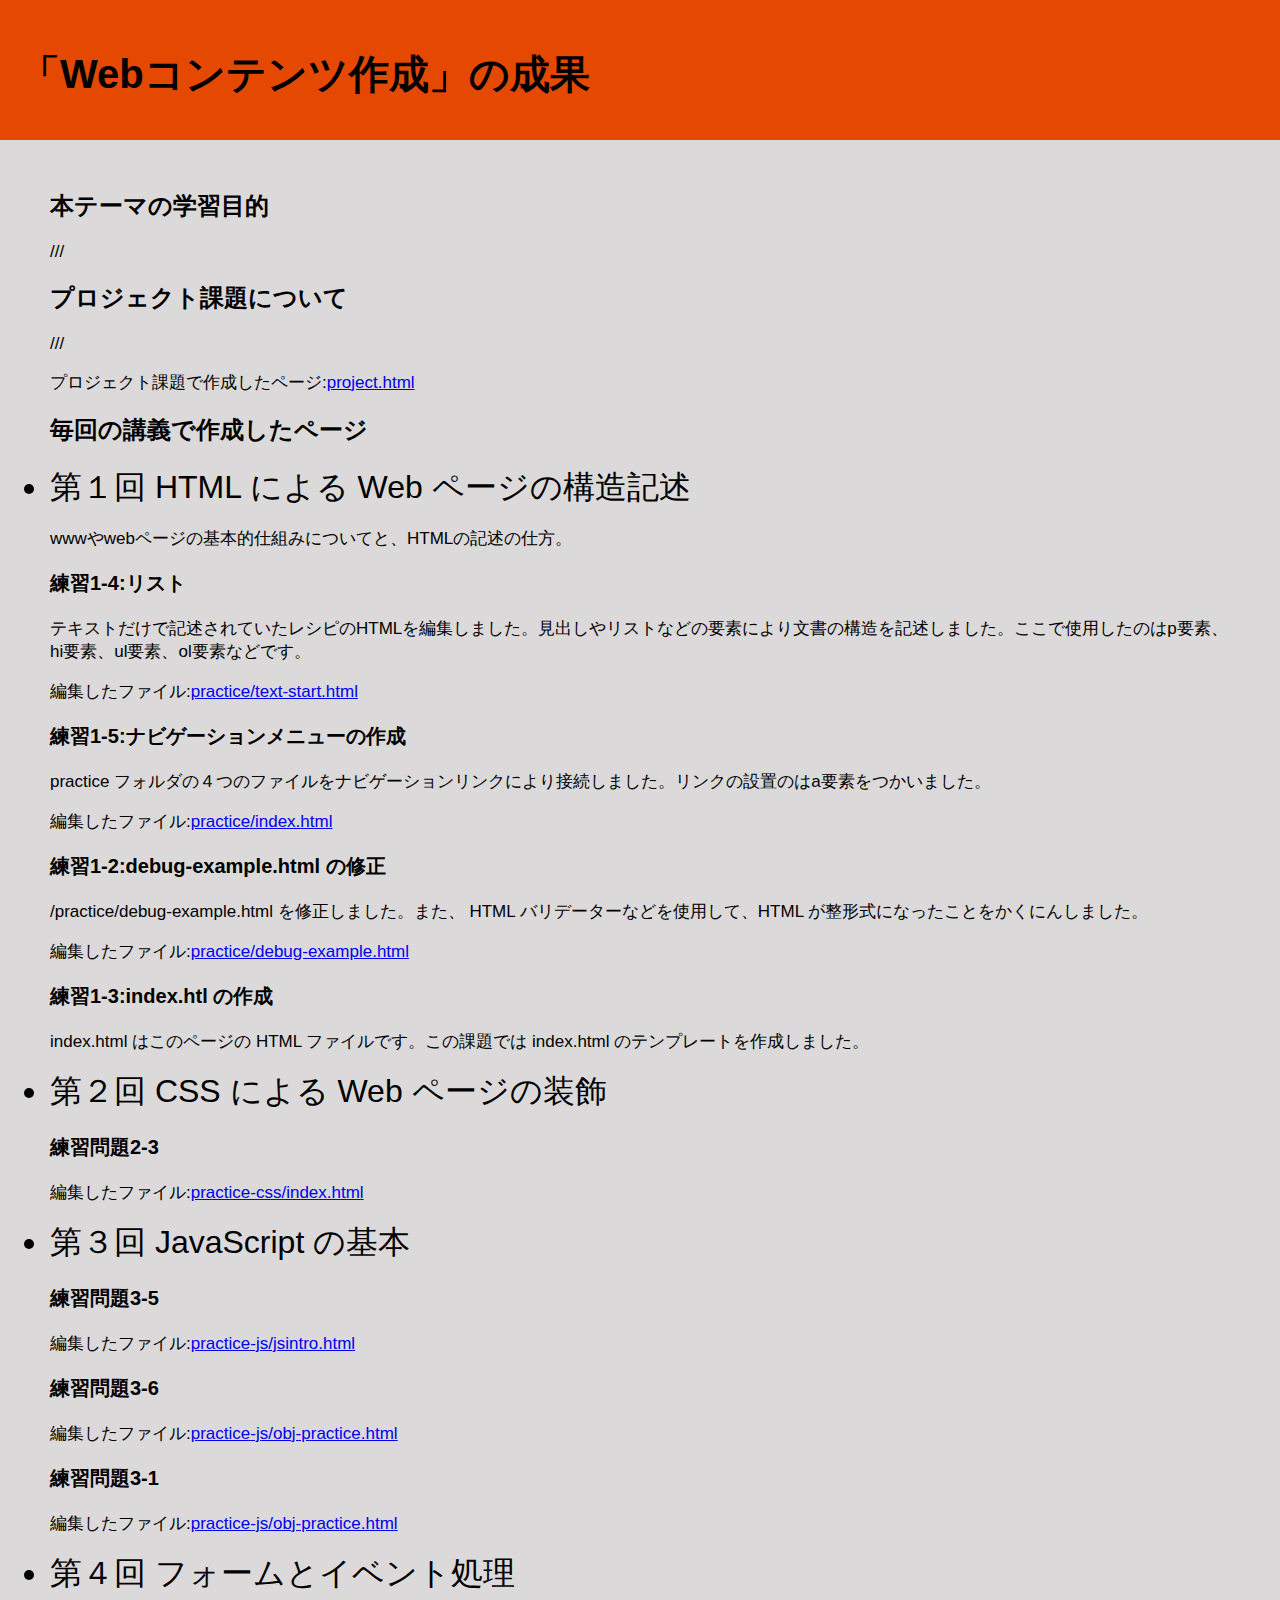
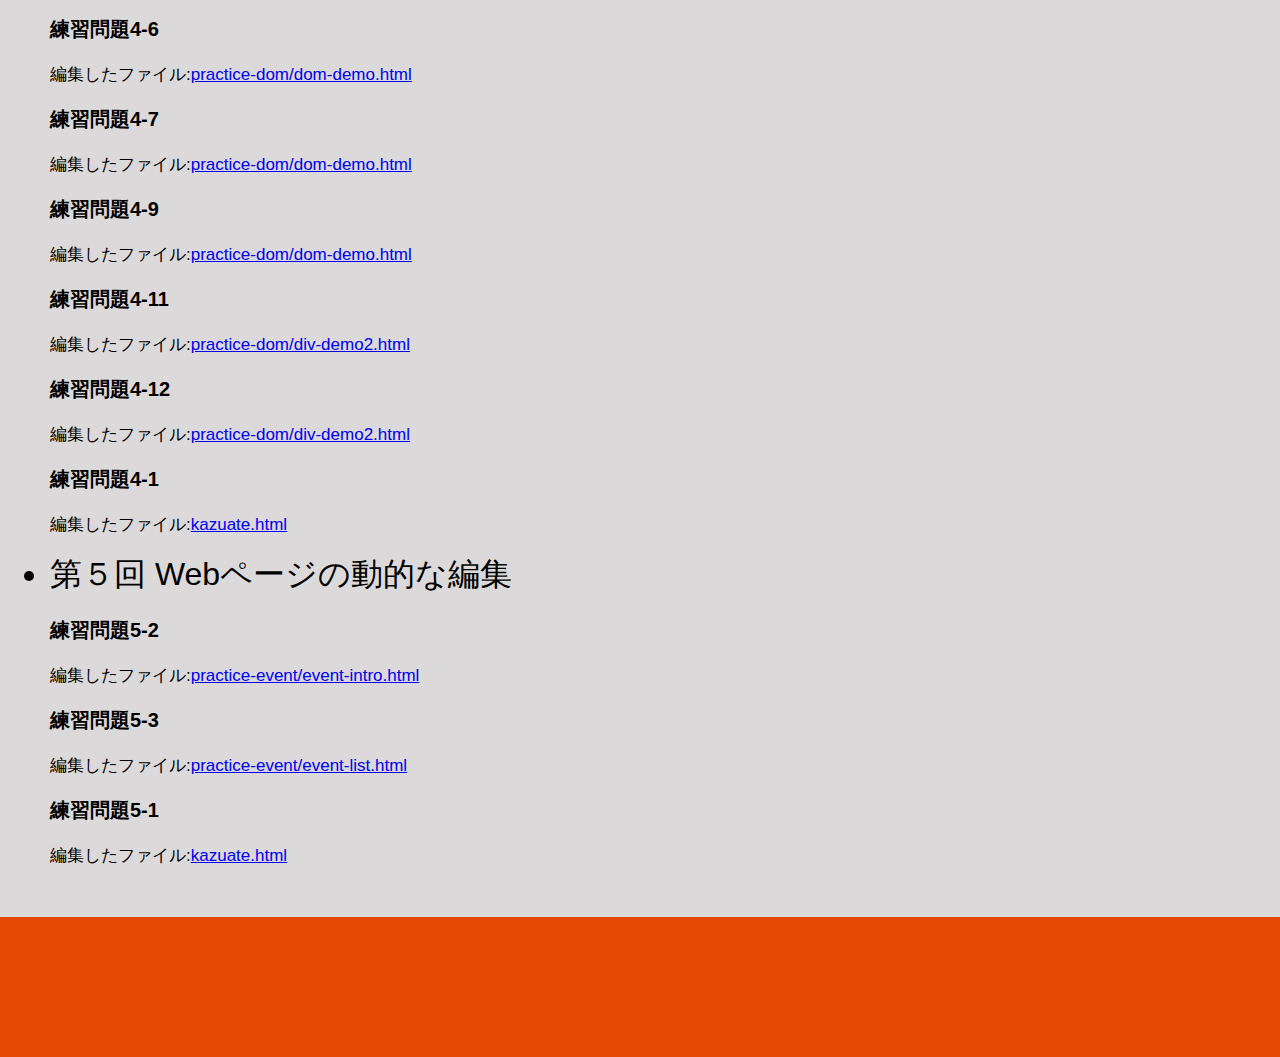
==== index.html @ 2fa4052d "１" ====
<!DOCTYPE html>
<html lang="ja">
  <head>
    <meta charset="utf-8">
    <title>My test page</title>
    <link rel="stylesheet" href="style.css">
  </head>

  <body>

    
    <header>
      <h1>「Webコンテンツ作成」の成果</h1>
    </header>

      
    <main>
      <h2>本テーマの学習目的    </h2>
        <p>///</p>
      
      <h2>プロジェクト課題について</h2>
        <p>///</p>
        <p>プロジェクト課題で作成したページ:<a href="project.html" target="_blank">project.html</a></p>
      
      <h2>毎回の講義で作成したページ</h2>
        
        
          
      <lu>
        <li>第１回 HTML による Web ページの構造記述</li>
        <p>wwwやwebページの基本的仕組みについてと、HTMLの記述の仕方。</p>

          <h3>練習1-4:リスト</h3>
          <p>テキストだけで記述されていたレシピのHTMLを編集しました。見出しやリストなどの要素により文書の構造を記述しました。ここで使用したのはp要素、hi要素、ul要素、ol要素などです。</p>
          <p>編集したファイル:<a href="../medialabo/practice/text-start.html" target="_blank">practice/text-start.html</a></p>
          
          <h3>練習1-5:ナビゲーションメニューの作成</h3>
          <p>practice フォルダの４つのファイルをナビゲーションリンクにより接続しました。リンクの設置のはa要素をつかいました。</p>
          <p>編集したファイル:<a href="../medialabo/practice/index.html" target="_blank">practice/index.html</a></p>
          
          <h3>練習1-2:debug-example.html の修正</h3>
          <p>/practice/debug-example.html を修正しました。また、 HTML バリデーターなどを使用して、HTML が整形式になったことをかくにんしました。</p>
          <p>編集したファイル:<a href="../medialabo/practice/debug-example.html" target="_blank">practice/debug-example.html</a></p>
          
          <h3>練習1-3:index.htl の作成</h3>
          <p>index.html はこのページの HTML ファイルです。この課題では index.html のテンプレートを作成しました。</p>
              

                    
        <li>第２回 CSS による Web ページの装飾</li>  
        
          <h3>練習問題2-3</h3>
          <p></p>
          <p>編集したファイル:<a href="../medialabo/practice-css/index.html" target="_blank">practice-css/index.html</a></p>
    
           
          
        <li>第３回 JavaScript の基本</li>
              
          <h3>練習問題3-5</h3>
          <p>編集したファイル:<a href="../medialabo/practice-js/jsintro.html" target="_blank">practice-js/jsintro.html</a></p>
            
          <h3>練習問題3-6</h3>
          <p>編集したファイル:<a href="../medialabo/practice-js/obj-practice.html" target="_blank">practice-js/obj-practice.html</a></p>
      
          <h3>練習問題3-1</h3>
          <p>編集したファイル:<a href="../medialabo/kazuate.html" target="_blank">practice-js/obj-practice.html</a></p>
      
      
        <li>第４回 フォームとイベント処理</li>
          <h3>練習問題4-6</h3>  
          <p>編集したファイル:<a href="../medialabo/practice-dom/dom-demo.html" target="_blank">practice-dom/dom-demo.html</a></p>
          
          <h3>練習問題4-7</h3>
          <p>編集したファイル:<a href="../medialabo/practice-dom/dom-demo.html" target="_blank">practice-dom/dom-demo.html</a></p>

          <h3>練習問題4-9</h3>
          <p>編集したファイル:<a href="../medialabo/practice-dom/dom-demo.html" target="_blank">practice-dom/dom-demo.html</a></p>


          <h3>練習問題4-11</h3>
          <p>編集したファイル:<a href="../medialabo/practice-dom/div-demo2.html" target="_blank">practice-dom/div-demo2.html</a></p>


          <h3>練習問題4-12</h3>
          <p>編集したファイル:<a href="../medialabo/practice-dom/div-demo2.html" target="_blank">practice-dom/div-demo2.html</a></p>


          <h3>練習問題4-1</h3>
          <p>編集したファイル:<a href="../medialabo/kazuate.html" target="_blank">kazuate.html</a></p>

    

            
        <li>第５回 Webページの動的な編集</li>
          <h3>練習問題5-2</h3>
          <p>編集したファイル:<a href="../medialabo/practice-event/event-intro.html" target="_blank">practice-event/event-intro.html</a></p>

          <h3>練習問題5-3</h3>
          <p>編集したファイル:<a href="../medialabo/practice-event/event-list.html" target="_blank">practice-event/event-list.html</a></p>

          <h3>練習問題5-1</h3>
          <p>編集したファイル:<a href="../medialabo/kazuate.html" target="_blank">kazuate.html</a></p>



      </lu>

    </main>


    <footer>

    </footer>


  </body>
</html>
---- style.css ----
html {
    font-family: 'Helvetica neue', Arial, 'sans serif';
    font-size: 10px;
  }
  
  body {
    
    margin: 0 auto;
    background-color: rgb(219, 217, 217);  
  }
  
  main{
      margin: 5em;
  }
  h1 {
    font-size: 4em;
  }
  
  li {
    font-size: 3.2em;
  }

  h2{
      font-size:2.4em;
  }
  
  h3{
      font-size:2.0em;
  }

  p {
    font-size: 1.7em;
  }

  header,footer{
      background-color:#e54800;
      height: 10em;
      padding:2em
  }
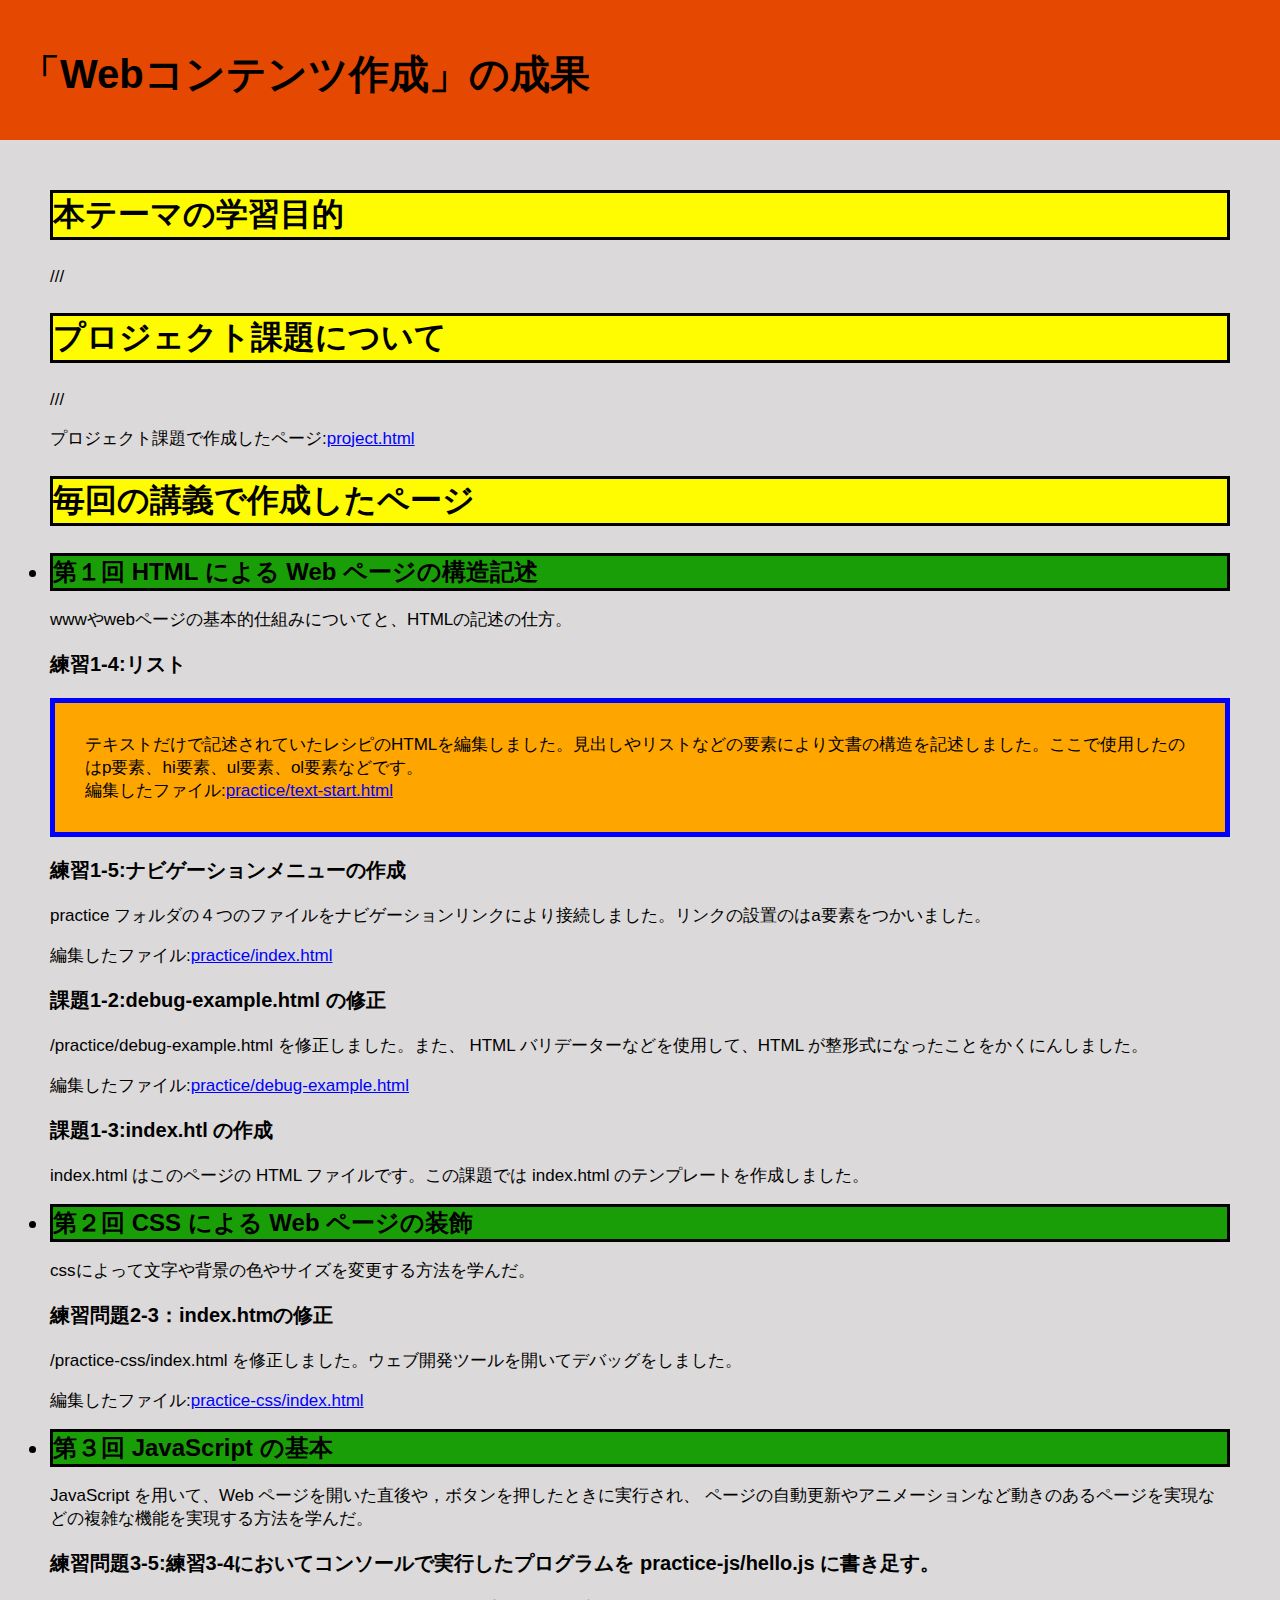
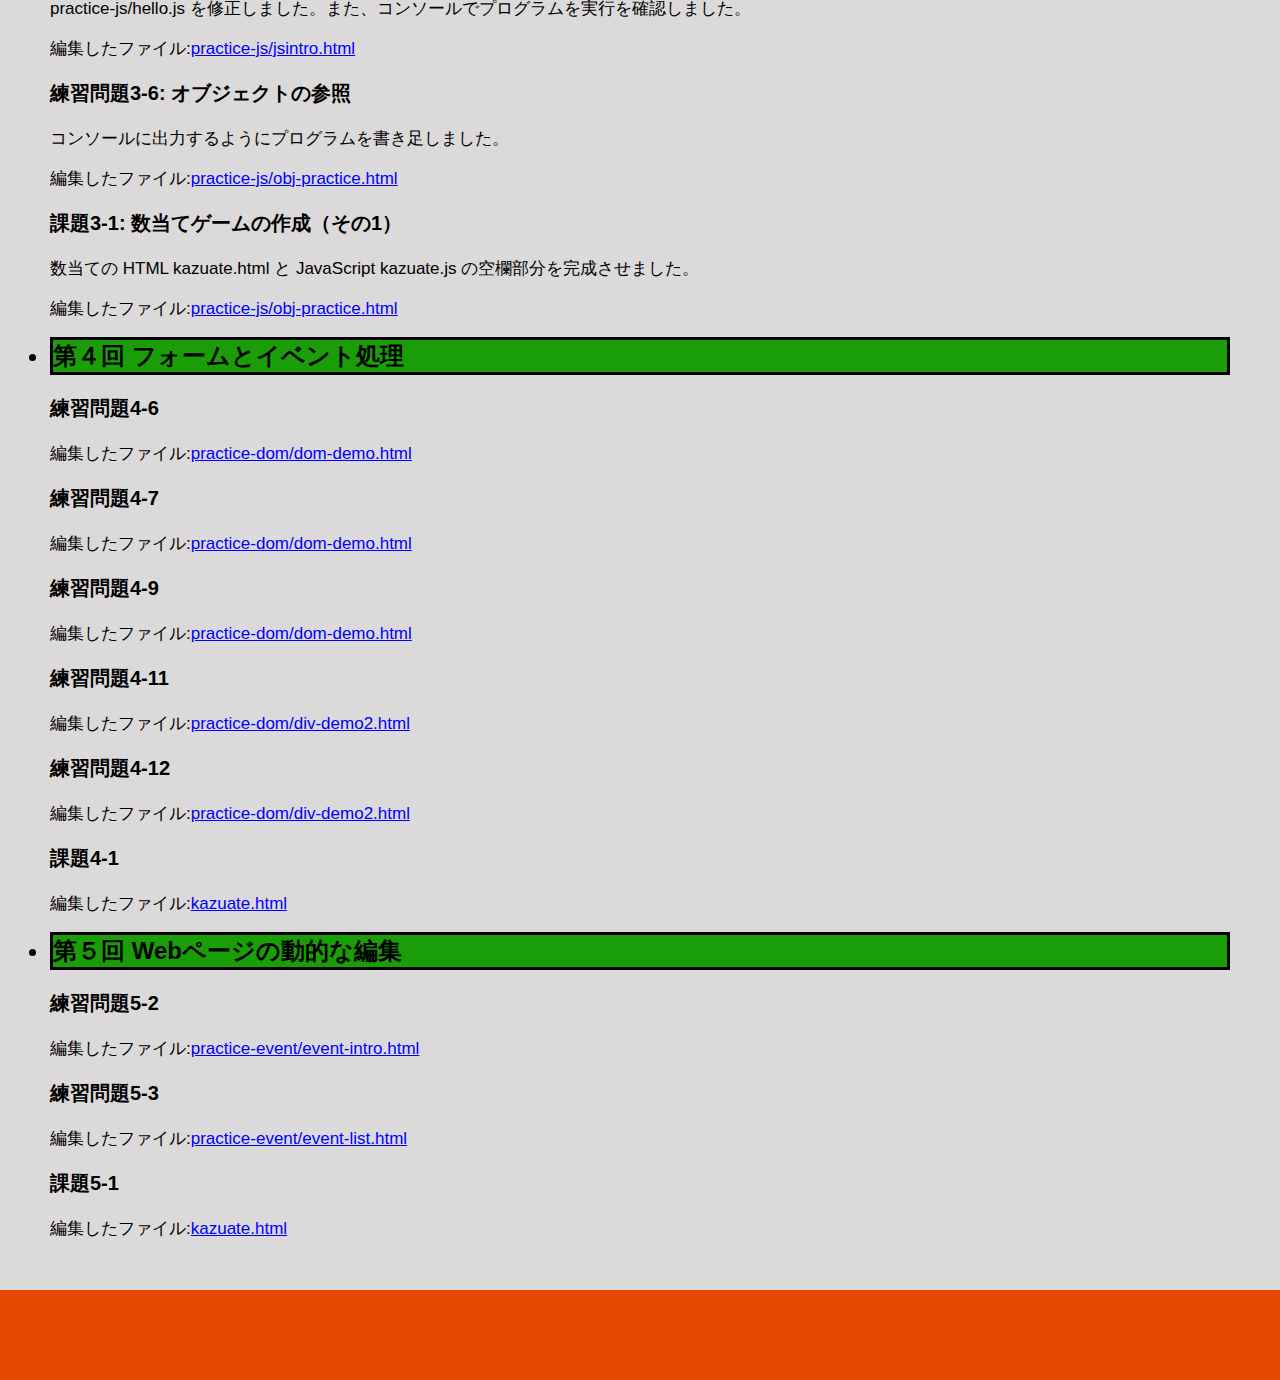
==== commit bb928f72: "a" ====
--- a/index.html
+++ b/index.html
@@ -31,39 +31,45 @@
         <p>wwwやwebページの基本的仕組みについてと、HTMLの記述の仕方。</p>
 
           <h3>練習1-4:リスト</h3>
-          <p>テキストだけで記述されていたレシピのHTMLを編集しました。見出しやリストなどの要素により文書の構造を記述しました。ここで使用したのはp要素、hi要素、ul要素、ol要素などです。</p>
-          <p>編集したファイル:<a href="../medialabo/practice/text-start.html" target="_blank">practice/text-start.html</a></p>
+          <p class = "setumei">テキストだけで記述されていたレシピのHTMLを編集しました。見出しやリストなどの要素により文書の構造を記述しました。ここで使用したのはp要素、hi要素、ul要素、ol要素などです。
+          <br>編集したファイル:<a href="../medialabo/practice/text-start.html" target="_blank">practice/text-start.html</a>
           
           <h3>練習1-5:ナビゲーションメニューの作成</h3>
           <p>practice フォルダの４つのファイルをナビゲーションリンクにより接続しました。リンクの設置のはa要素をつかいました。</p>
           <p>編集したファイル:<a href="../medialabo/practice/index.html" target="_blank">practice/index.html</a></p>
           
-          <h3>練習1-2:debug-example.html の修正</h3>
+          <h3>課題1-2:debug-example.html の修正</h3>
           <p>/practice/debug-example.html を修正しました。また、 HTML バリデーターなどを使用して、HTML が整形式になったことをかくにんしました。</p>
           <p>編集したファイル:<a href="../medialabo/practice/debug-example.html" target="_blank">practice/debug-example.html</a></p>
           
-          <h3>練習1-3:index.htl の作成</h3>
+          <h3>課題1-3:index.htl の作成</h3>
           <p>index.html はこのページの HTML ファイルです。この課題では index.html のテンプレートを作成しました。</p>
               
 
                     
-        <li>第２回 CSS による Web ページの装飾</li>  
+        <li>第２回 CSS による Web ページの装飾</li>
+        <p>cssによって文字や背景の色やサイズを変更する方法を学んだ。</p>
         
-          <h3>練習問題2-3</h3>
-          <p></p>
+          <h3>練習問題2-3：index.htmの修正</h3>
+          <p>/practice-css/index.html を修正しました。ウェブ開発ツールを開いてデバッグをしました。</p>
           <p>編集したファイル:<a href="../medialabo/practice-css/index.html" target="_blank">practice-css/index.html</a></p>
     
            
           
         <li>第３回 JavaScript の基本</li>
+        <p>JavaScript を用いて、Web ページを開いた直後や，ボタンを押したときに実行され、
+          ページの自動更新やアニメーションなど動きのあるページを実現などの複雑な機能を実現する方法を学んだ。</p>
               
-          <h3>練習問題3-5</h3>
+          <h3>練習問題3-5:練習3-4においてコンソールで実行したプログラムを practice-js/hello.js に書き足す。</h3>
+          <p>practice-js/hello.js を修正しました。また、コンソールでプログラムを実行を確認しました。</p>
           <p>編集したファイル:<a href="../medialabo/practice-js/jsintro.html" target="_blank">practice-js/jsintro.html</a></p>
             
-          <h3>練習問題3-6</h3>
+          <h3>練習問題3-6: オブジェクトの参照</h3>
+          <p>コンソールに出力するようにプログラムを書き足しました。</p>
           <p>編集したファイル:<a href="../medialabo/practice-js/obj-practice.html" target="_blank">practice-js/obj-practice.html</a></p>
       
-          <h3>練習問題3-1</h3>
+          <h3>課題3-1: 数当てゲームの作成（その1）</h3>
+          <p>数当ての HTML kazuate.html と JavaScript kazuate.js の空欄部分を完成させました。</p>
           <p>編集したファイル:<a href="../medialabo/kazuate.html" target="_blank">practice-js/obj-practice.html</a></p>
       
       
@@ -86,7 +92,7 @@
           <p>編集したファイル:<a href="../medialabo/practice-dom/div-demo2.html" target="_blank">practice-dom/div-demo2.html</a></p>
 
 
-          <h3>練習問題4-1</h3>
+          <h3>課題4-1</h3>
           <p>編集したファイル:<a href="../medialabo/kazuate.html" target="_blank">kazuate.html</a></p>
 
     
@@ -99,7 +105,7 @@
           <h3>練習問題5-3</h3>
           <p>編集したファイル:<a href="../medialabo/practice-event/event-list.html" target="_blank">practice-event/event-list.html</a></p>
 
-          <h3>練習問題5-1</h3>
+          <h3>課題5-1</h3>
           <p>編集したファイル:<a href="../medialabo/kazuate.html" target="_blank">kazuate.html</a></p>
 
 
--- a/style.css
+++ b/style.css
@@ -15,13 +15,18 @@
   h1 {
     font-size: 4em;
   }
+
+  h2{
+    font-size:3.2em;
+    background-color: rgb(255, 251, 0);
+    border: solid;
+  }
   
   li {
-    font-size: 3.2em;
-  }
-
-  h2{
-      font-size:2.4em;
+    font-size: 2.4em;
+    font-weight: bold;
+    background-color: rgb(25, 158, 7);
+    border: solid;
   }
   
   h3{
@@ -32,8 +37,32 @@
     font-size: 1.7em;
   }
 
-  header,footer{
+  header{
       background-color:#e54800;
       height: 10em;
       padding:2em
-  }+  }
+
+  footer{
+    background-color:#e54800;
+    height: 5em;
+    padding:2em
+  }
+
+  a:link {
+    color: blue;
+  }
+  
+  a:visited {
+    color: rgb(78, 33, 160);
+  }
+  
+  a:hover {
+    text-decoration: rgb(243, 50, 98);
+  }
+  
+  p.setumei {
+    border: 5px solid blue;
+    padding: 30px;
+    background: orange;
+}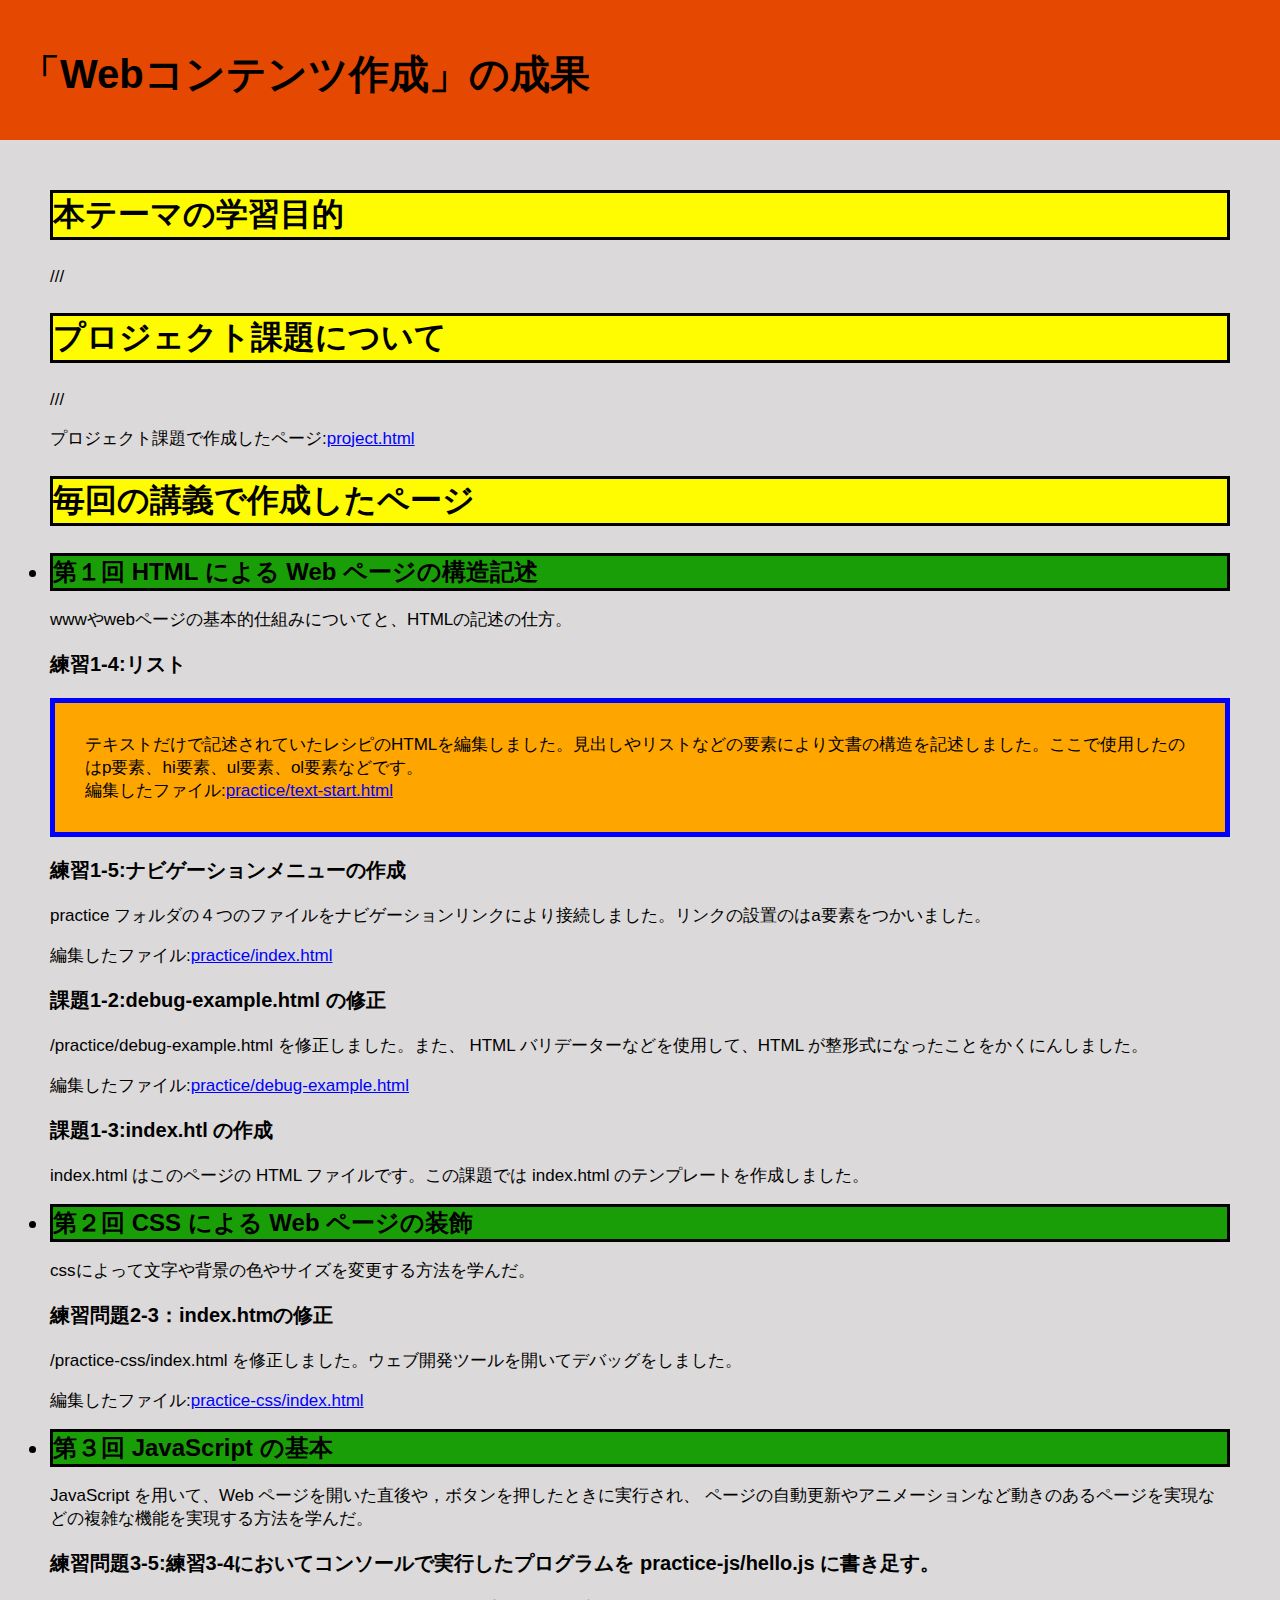
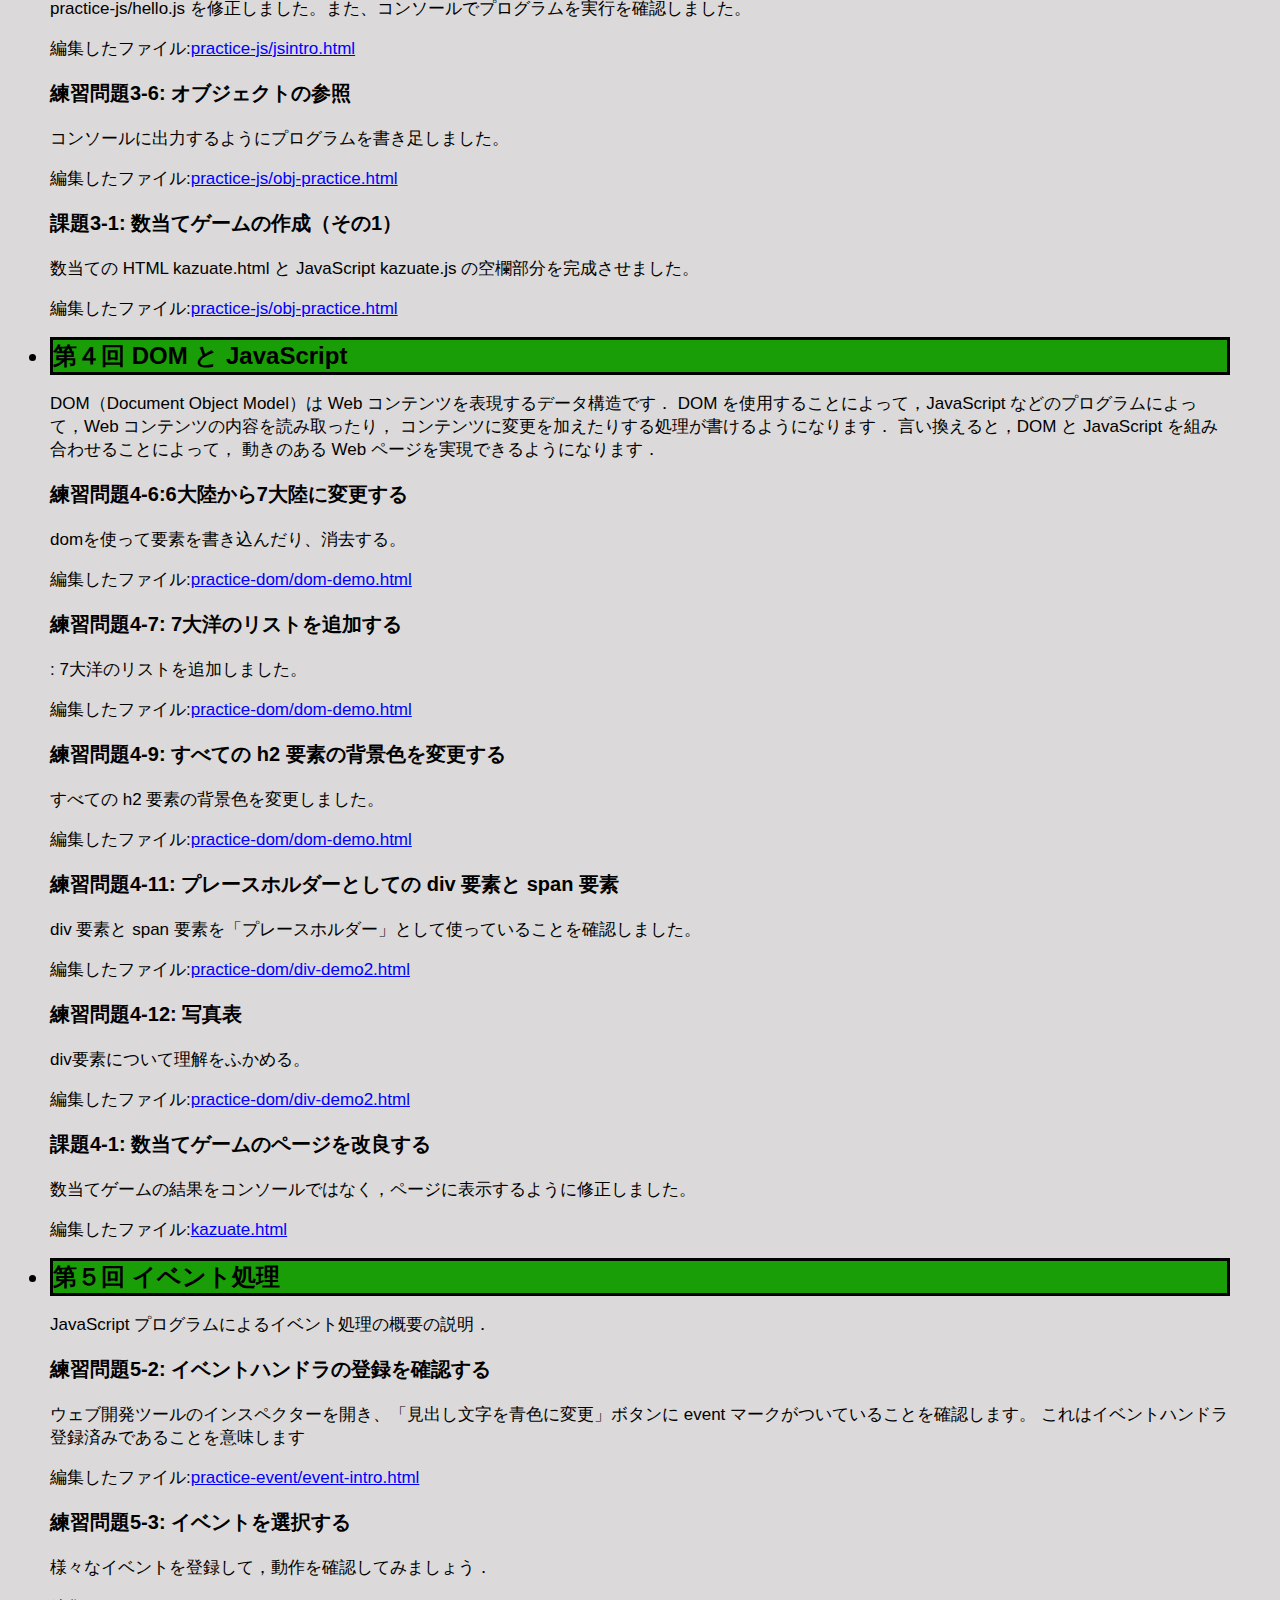
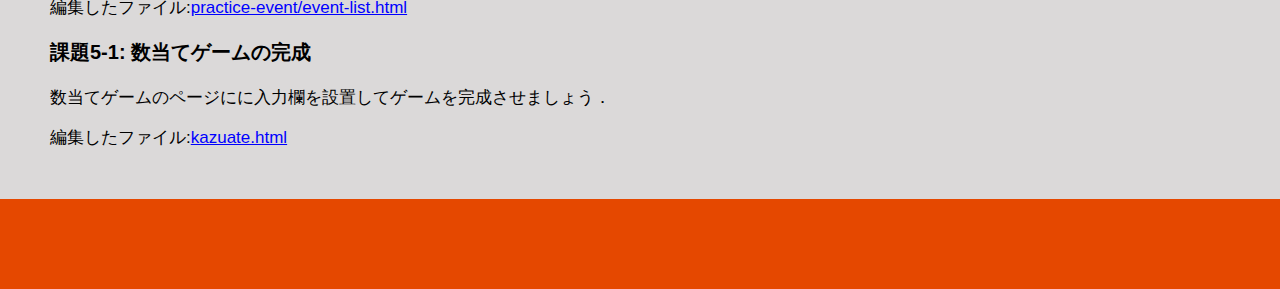
==== commit f8c6888d: "a" ====
--- a/index.html
+++ b/index.html
@@ -72,40 +72,57 @@
           <p>数当ての HTML kazuate.html と JavaScript kazuate.js の空欄部分を完成させました。</p>
           <p>編集したファイル:<a href="../medialabo/kazuate.html" target="_blank">practice-js/obj-practice.html</a></p>
       
+
       
-        <li>第４回 フォームとイベント処理</li>
-          <h3>練習問題4-6</h3>  
+        <li>第４回 DOM と JavaScript</li>
+        <p>DOM（Document Object Model）は Web コンテンツを表現するデータ構造です．
+          DOM を使用することによって，JavaScript などのプログラムによって，Web コンテンツの内容を読み取ったり，
+          コンテンツに変更を加えたりする処理が書けるようになります． 言い換えると，DOM と JavaScript を組み合わせることによって，
+          動きのある Web ページを実現できるようになります．</p>
+
+          <h3>練習問題4-6:6大陸から7大陸に変更する</h3>  
+          <p>domを使って要素を書き込んだり、消去する。</p>
           <p>編集したファイル:<a href="../medialabo/practice-dom/dom-demo.html" target="_blank">practice-dom/dom-demo.html</a></p>
           
-          <h3>練習問題4-7</h3>
+          <h3>練習問題4-7: 7大洋のリストを追加する</h3>
+          <p>: 7大洋のリストを追加しました。</p>
           <p>編集したファイル:<a href="../medialabo/practice-dom/dom-demo.html" target="_blank">practice-dom/dom-demo.html</a></p>
 
-          <h3>練習問題4-9</h3>
+          <h3>練習問題4-9: すべての h2 要素の背景色を変更する</h3>
+          <p>すべての h2 要素の背景色を変更しました。</p>
           <p>編集したファイル:<a href="../medialabo/practice-dom/dom-demo.html" target="_blank">practice-dom/dom-demo.html</a></p>
 
-
-          <h3>練習問題4-11</h3>
+          <h3>練習問題4-11: プレースホルダーとしての div 要素と span 要素</h3>
+          <p>div 要素と span 要素を「プレースホルダー」として使っていることを確認しました。</p>
           <p>編集したファイル:<a href="../medialabo/practice-dom/div-demo2.html" target="_blank">practice-dom/div-demo2.html</a></p>
 
 
-          <h3>練習問題4-12</h3>
+          <h3>練習問題4-12: 写真表</h3>
+          <p>div要素について理解をふかめる。</p>
           <p>編集したファイル:<a href="../medialabo/practice-dom/div-demo2.html" target="_blank">practice-dom/div-demo2.html</a></p>
 
 
-          <h3>課題4-1</h3>
+          <h3>課題4-1: 数当てゲームのページを改良する</h3>
+          <p>数当てゲームの結果をコンソールではなく，ページに表示するように修正しました。</p>
           <p>編集したファイル:<a href="../medialabo/kazuate.html" target="_blank">kazuate.html</a></p>
 
     
 
             
-        <li>第５回 Webページの動的な編集</li>
-          <h3>練習問題5-2</h3>
+        <li>第５回 イベント処理</li>
+        <p>JavaScript プログラムによるイベント処理の概要の説明．</p>
+
+          <h3>練習問題5-2: イベントハンドラの登録を確認する</h3>
+          <p>ウェブ開発ツールのインスペクターを開き、「見出し文字を青色に変更」ボタンに event マークがついていることを確認します。
+            これはイベントハンドラ登録済みであることを意味します</p>
           <p>編集したファイル:<a href="../medialabo/practice-event/event-intro.html" target="_blank">practice-event/event-intro.html</a></p>
 
-          <h3>練習問題5-3</h3>
+          <h3>練習問題5-3: イベントを選択する</h3>
+          <p>様々なイベントを登録して，動作を確認してみましょう．</p>
           <p>編集したファイル:<a href="../medialabo/practice-event/event-list.html" target="_blank">practice-event/event-list.html</a></p>
 
-          <h3>課題5-1</h3>
+          <h3>課題5-1: 数当てゲームの完成</h3>
+          <p>数当てゲームのページにに入力欄を設置してゲームを完成させましょう．</p>
           <p>編集したファイル:<a href="../medialabo/kazuate.html" target="_blank">kazuate.html</a></p>
 
 
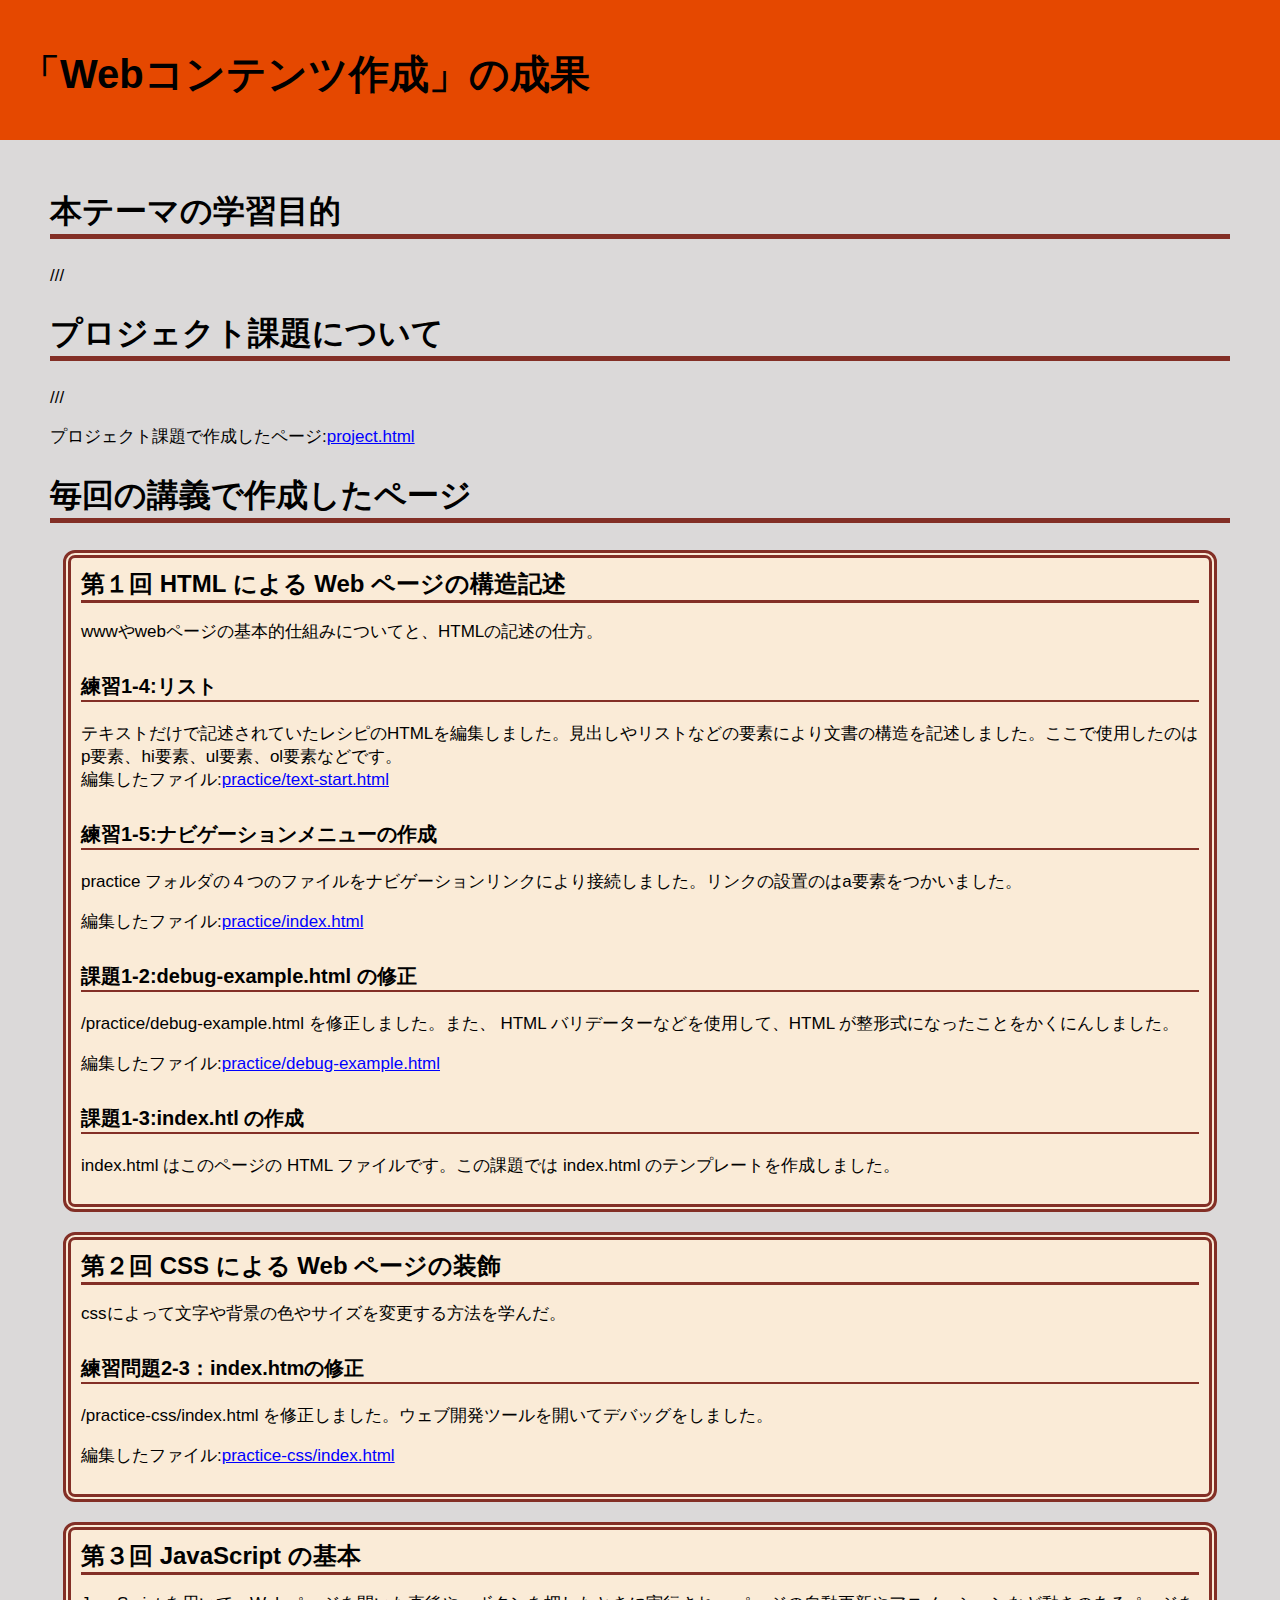
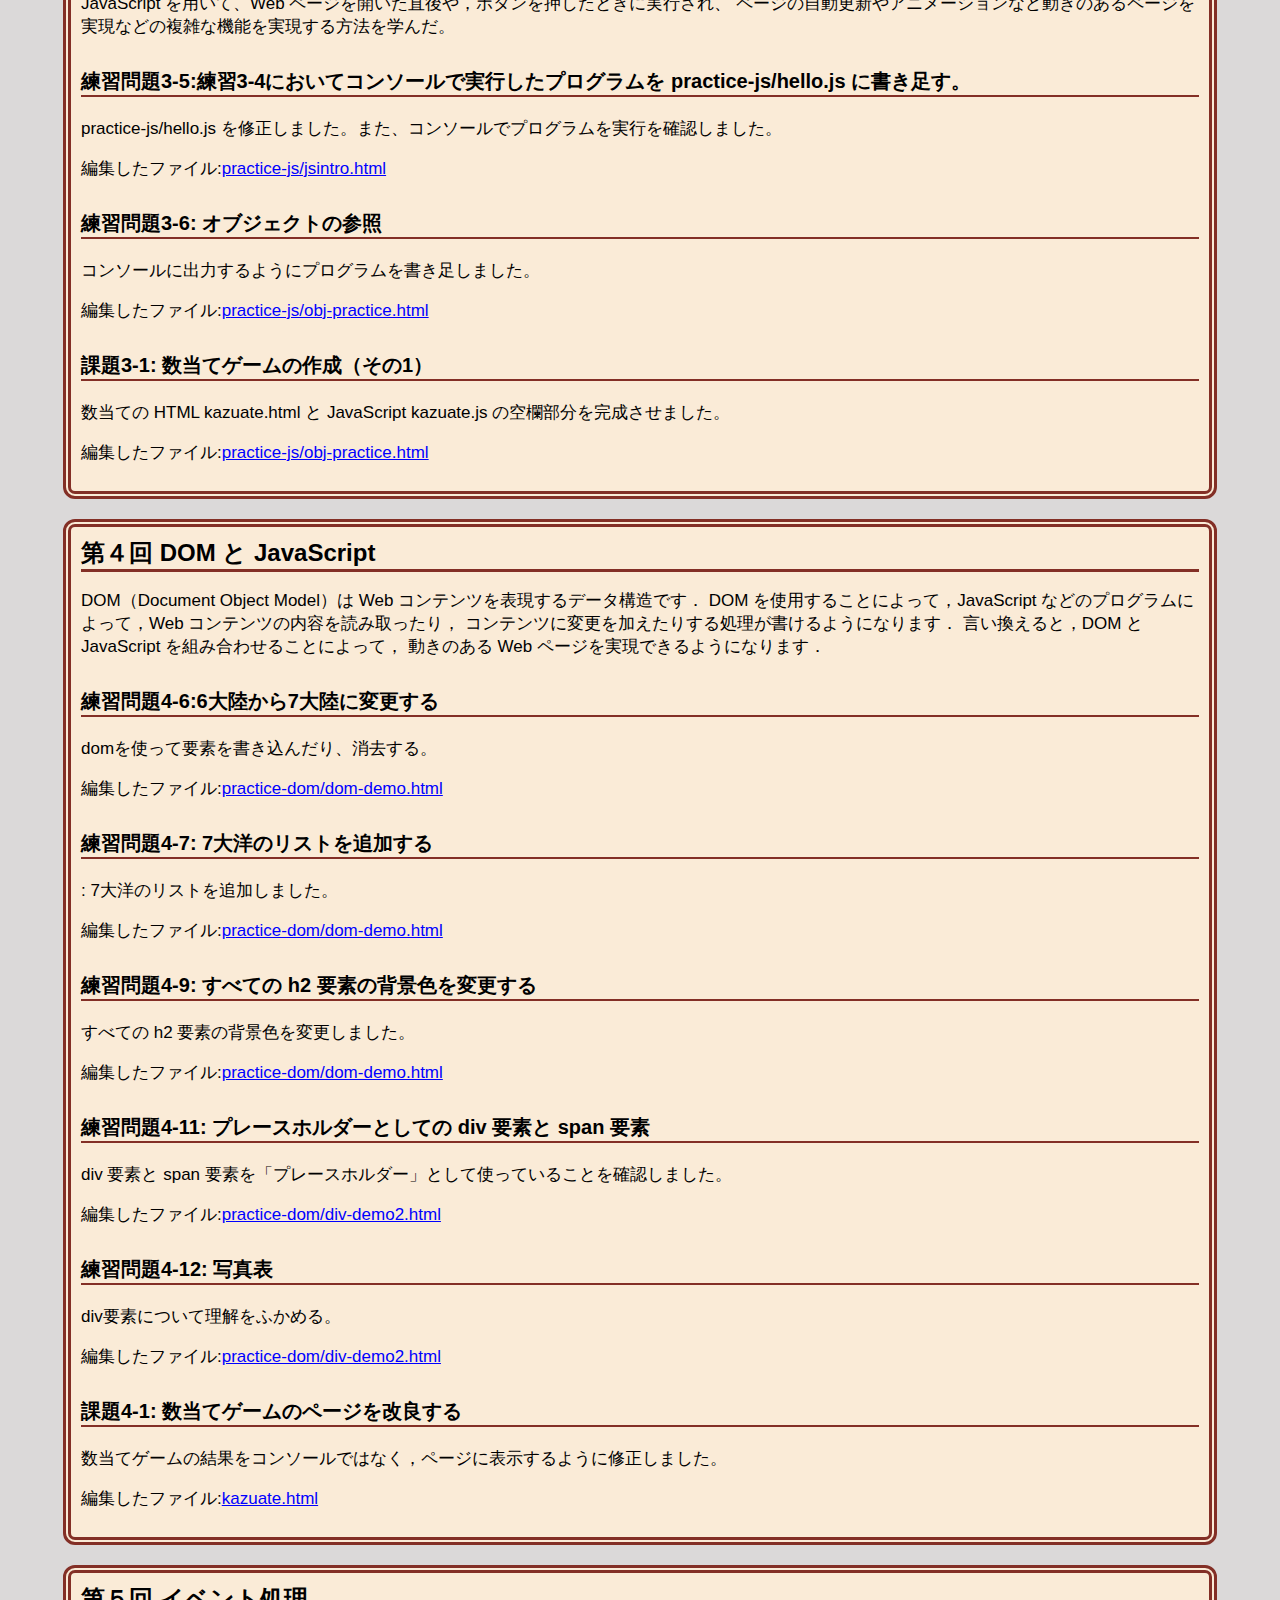
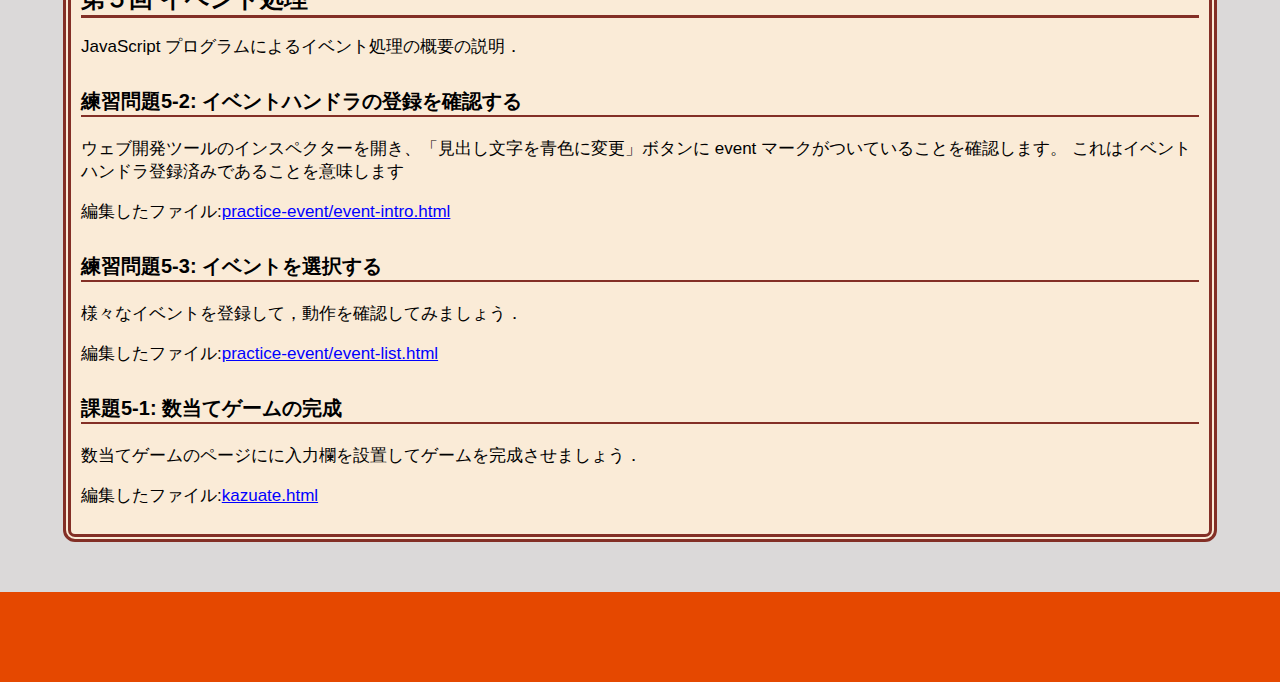
==== commit b65228d2: "a" ====
--- a/index.html
+++ b/index.html
@@ -27,8 +27,9 @@
         
           
       <lu>
-        <li>第１回 HTML による Web ページの構造記述</li>
-        <p>wwwやwebページの基本的仕組みについてと、HTMLの記述の仕方。</p>
+        <div>
+          <li>第１回 HTML による Web ページの構造記述</li>
+          <p>wwwやwebページの基本的仕組みについてと、HTMLの記述の仕方。</p>
 
           <h3>練習1-4:リスト</h3>
           <p class = "setumei">テキストだけで記述されていたレシピのHTMLを編集しました。見出しやリストなどの要素により文書の構造を記述しました。ここで使用したのはp要素、hi要素、ul要素、ol要素などです。
@@ -44,18 +45,19 @@
           
           <h3>課題1-3:index.htl の作成</h3>
           <p>index.html はこのページの HTML ファイルです。この課題では index.html のテンプレートを作成しました。</p>
-              
+        </div>
+          
 
-                    
+        <div>
         <li>第２回 CSS による Web ページの装飾</li>
         <p>cssによって文字や背景の色やサイズを変更する方法を学んだ。</p>
         
           <h3>練習問題2-3：index.htmの修正</h3>
           <p>/practice-css/index.html を修正しました。ウェブ開発ツールを開いてデバッグをしました。</p>
           <p>編集したファイル:<a href="../medialabo/practice-css/index.html" target="_blank">practice-css/index.html</a></p>
-    
+        </div> 
            
-          
+        <div>
         <li>第３回 JavaScript の基本</li>
         <p>JavaScript を用いて、Web ページを開いた直後や，ボタンを押したときに実行され、
           ページの自動更新やアニメーションなど動きのあるページを実現などの複雑な機能を実現する方法を学んだ。</p>
@@ -71,9 +73,9 @@
           <h3>課題3-1: 数当てゲームの作成（その1）</h3>
           <p>数当ての HTML kazuate.html と JavaScript kazuate.js の空欄部分を完成させました。</p>
           <p>編集したファイル:<a href="../medialabo/kazuate.html" target="_blank">practice-js/obj-practice.html</a></p>
-      
+        </div> 
 
-      
+      <div>
         <li>第４回 DOM と JavaScript</li>
         <p>DOM（Document Object Model）は Web コンテンツを表現するデータ構造です．
           DOM を使用することによって，JavaScript などのプログラムによって，Web コンテンツの内容を読み取ったり，
@@ -105,10 +107,10 @@
           <h3>課題4-1: 数当てゲームのページを改良する</h3>
           <p>数当てゲームの結果をコンソールではなく，ページに表示するように修正しました。</p>
           <p>編集したファイル:<a href="../medialabo/kazuate.html" target="_blank">kazuate.html</a></p>
-
+      </div>
     
 
-            
+        <div>
         <li>第５回 イベント処理</li>
         <p>JavaScript プログラムによるイベント処理の概要の説明．</p>
 
@@ -124,7 +126,7 @@
           <h3>課題5-1: 数当てゲームの完成</h3>
           <p>数当てゲームのページにに入力欄を設置してゲームを完成させましょう．</p>
           <p>編集したファイル:<a href="../medialabo/kazuate.html" target="_blank">kazuate.html</a></p>
-
+        </div>
 
 
       </lu>
--- a/style.css
+++ b/style.css
@@ -18,19 +18,32 @@
 
   h2{
     font-size:3.2em;
-    background-color: rgb(255, 251, 0);
-    border: solid;
+    border-bottom: 5px solid rgb(131, 47, 38);
+  }
+
+  div{
+    background-color: antiquewhite;
+    border:8px double rgb(131, 47, 38);
+    outline-offset: 0.5rem;
+    border-radius: 12px;
+    margin-left: 1.3em;
+    margin-right: 1.3em;
+    margin-top: 2em;
+    margin-bottom: 2em;
+    padding: 1em;
   }
   
   li {
     font-size: 2.4em;
     font-weight: bold;
-    background-color: rgb(25, 158, 7);
-    border: solid;
+    border-bottom: solid rgb(131, 47, 38);
+    list-style-type: none;
   }
   
   h3{
       font-size:2.0em;
+      border-bottom: 2px solid rgb(131, 47, 38);
+      margin-top: 1.5em;
   }
 
   p {
@@ -60,9 +73,4 @@
   a:hover {
     text-decoration: rgb(243, 50, 98);
   }
-  
-  p.setumei {
-    border: 5px solid blue;
-    padding: 30px;
-    background: orange;
-}+  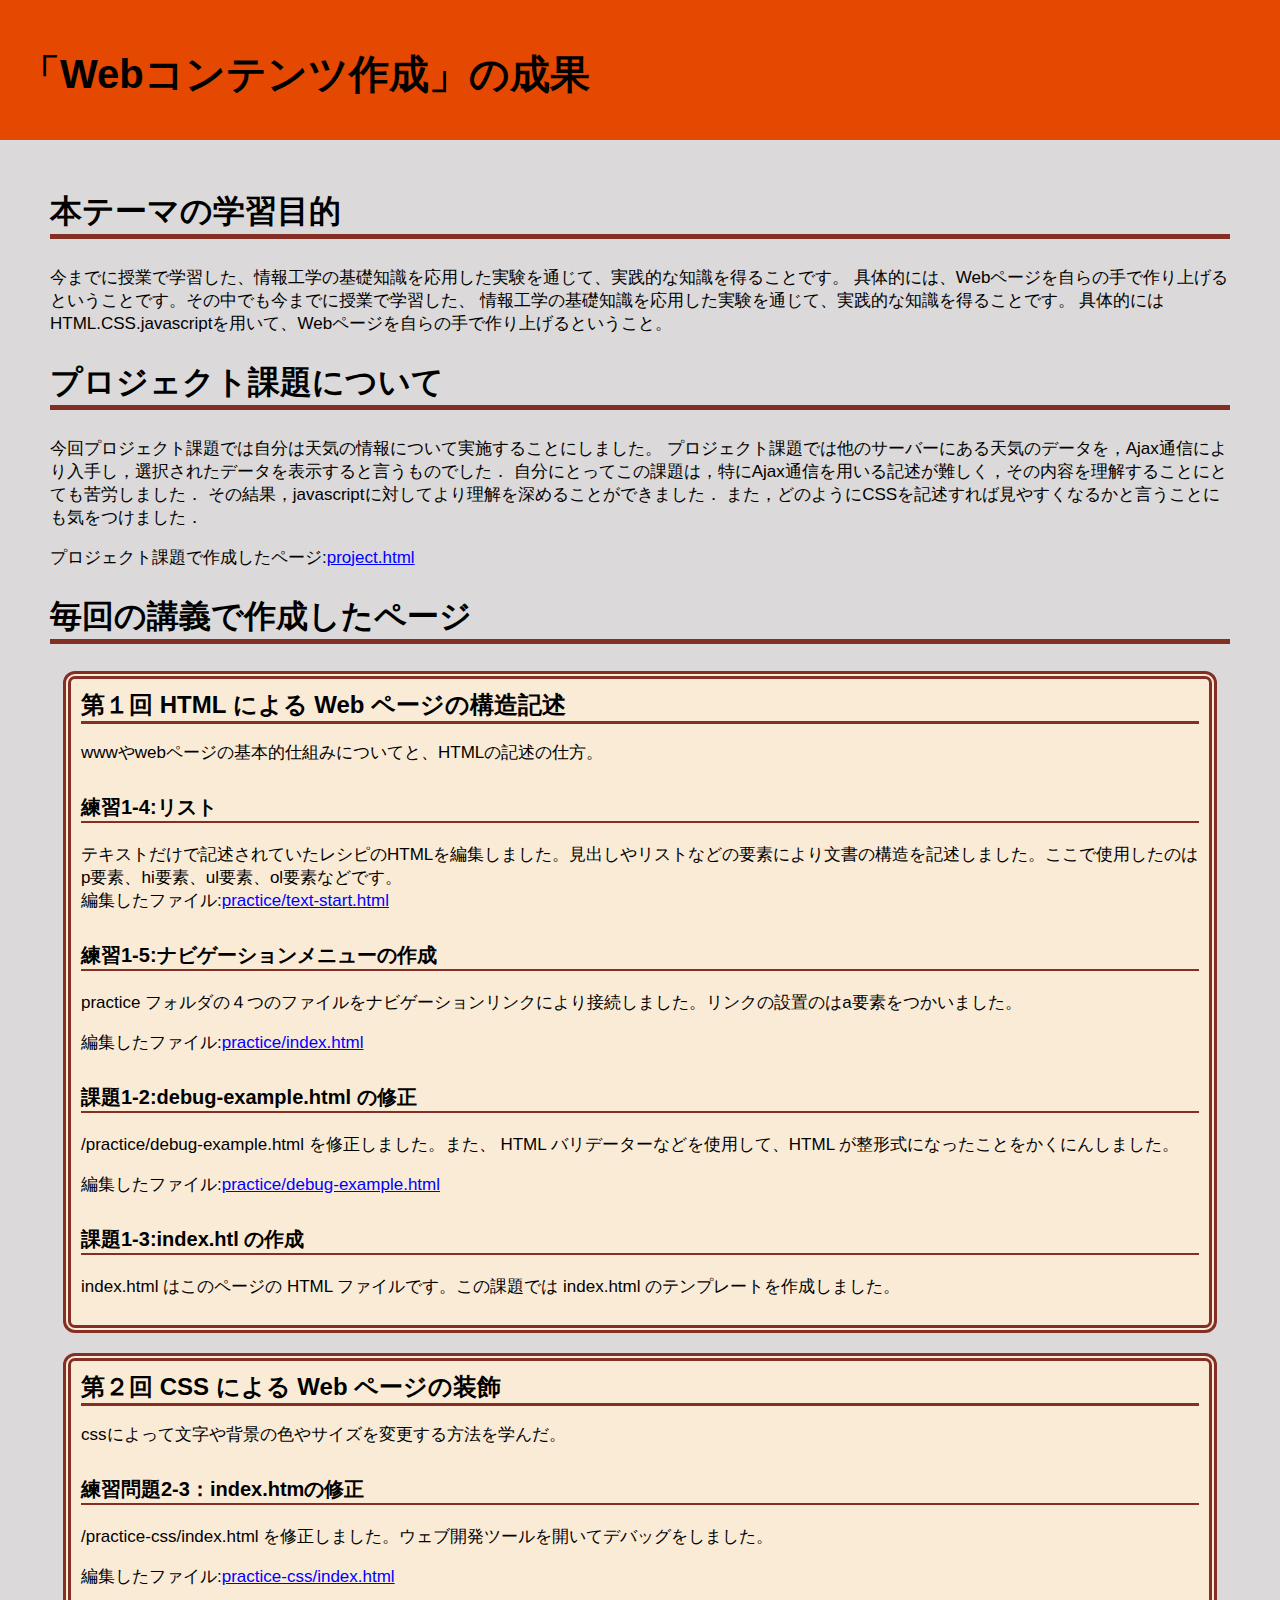
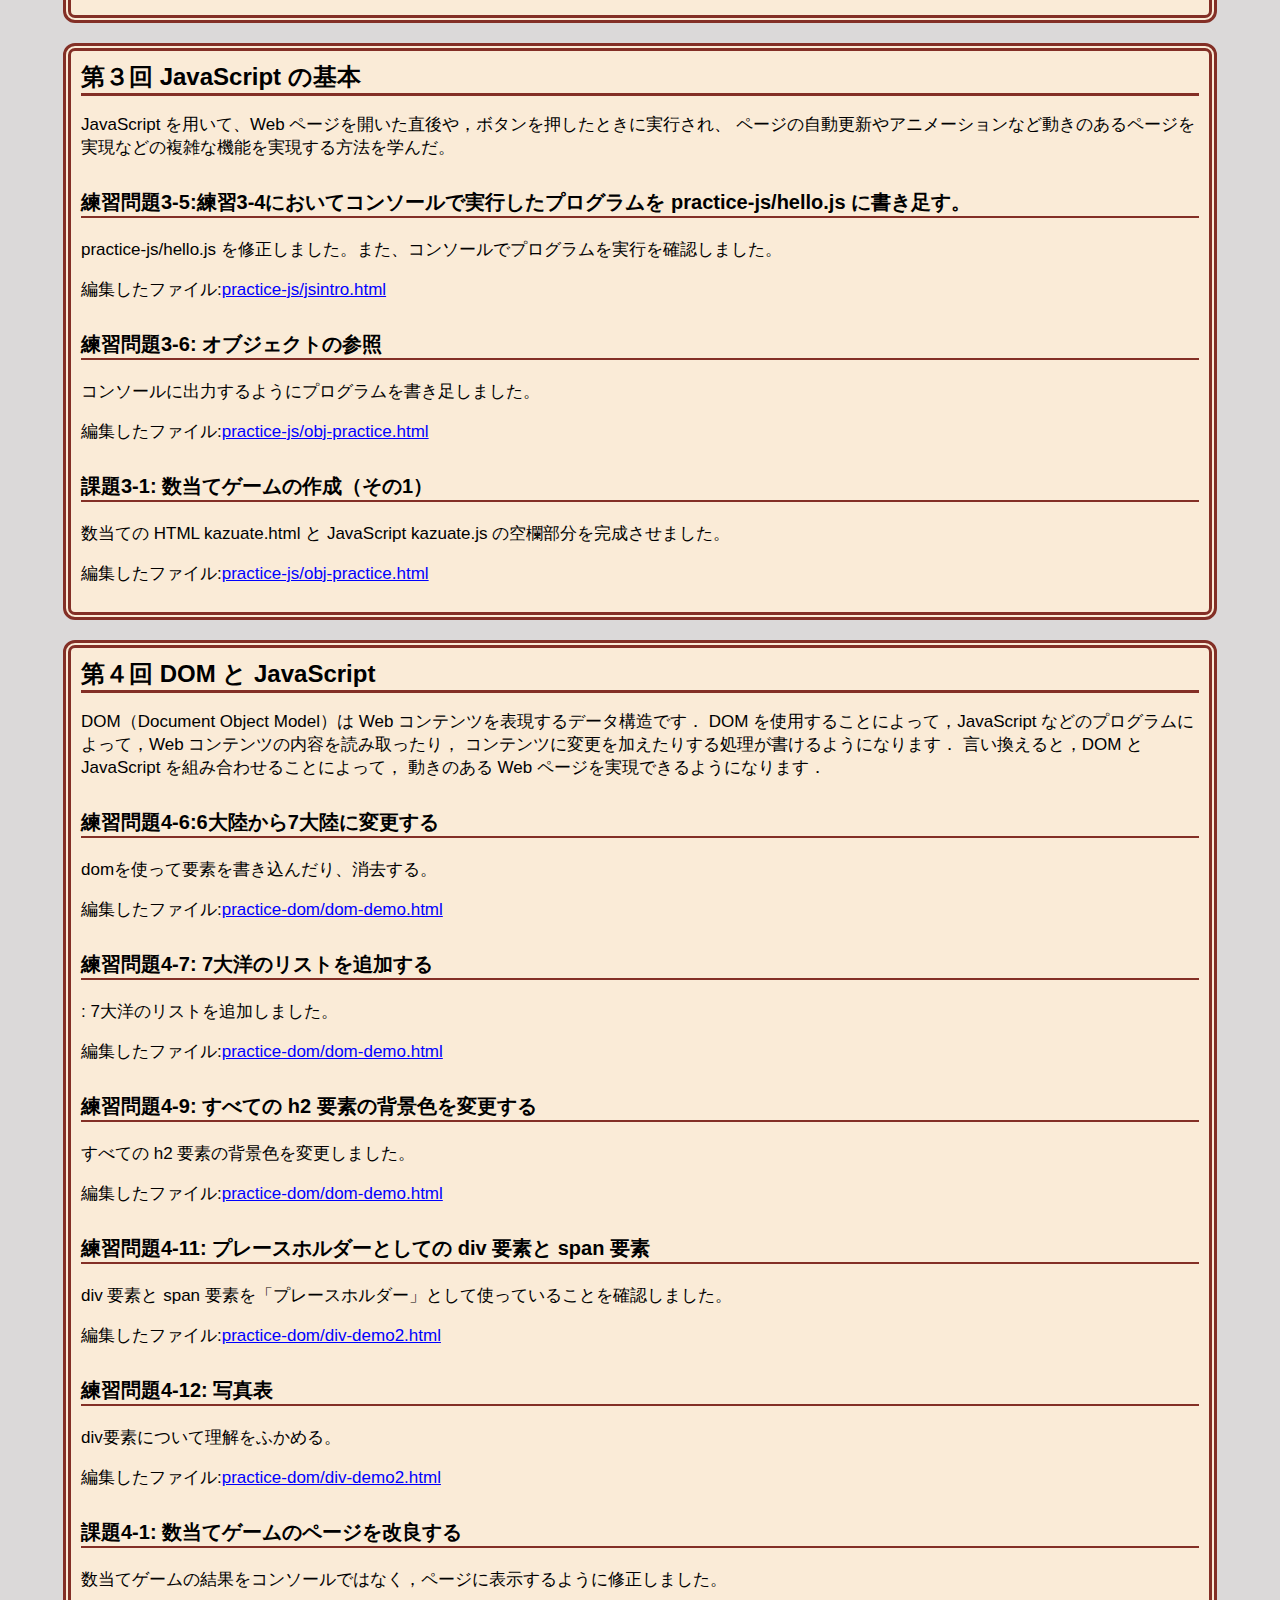
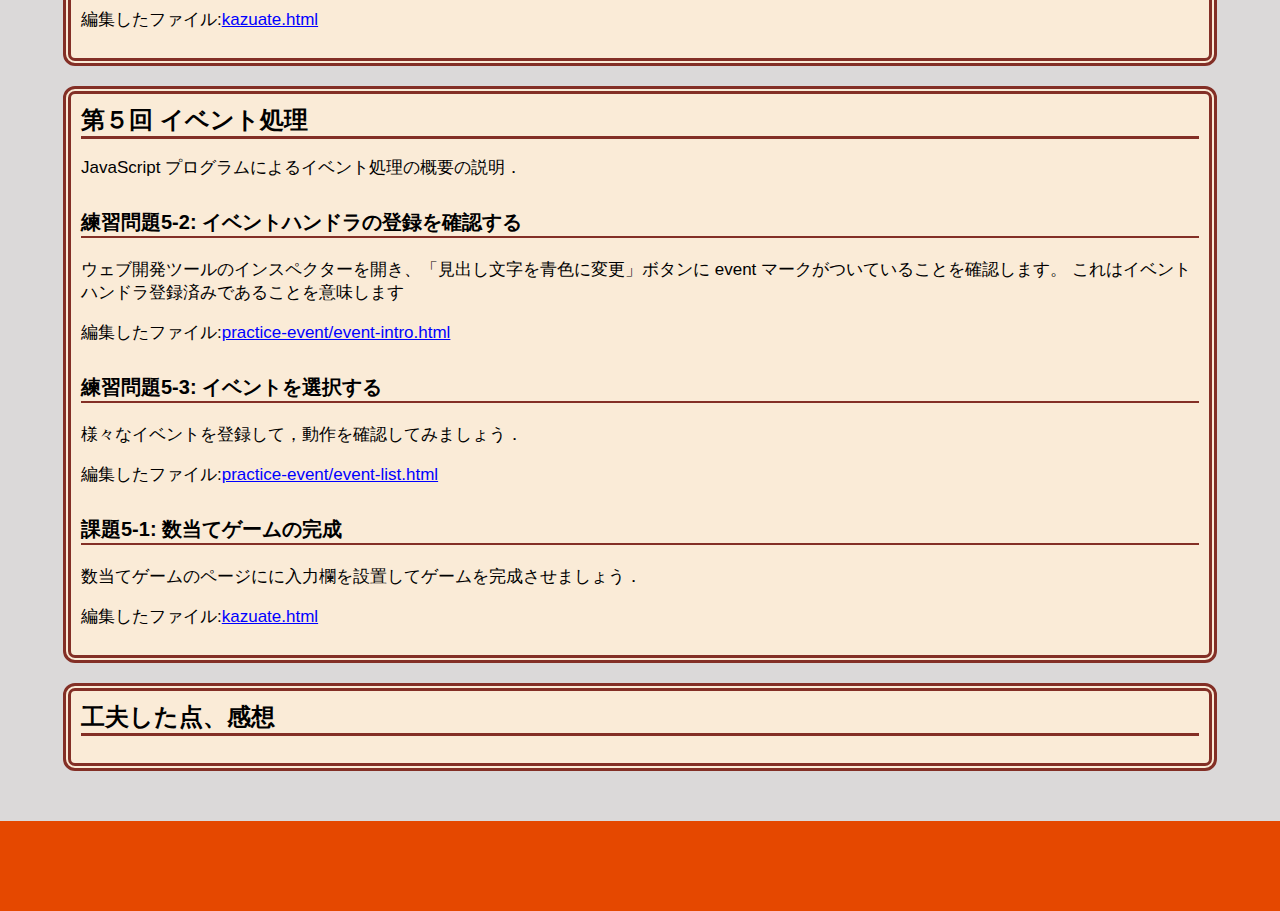
==== commit 274b862d: "kannsei" ====
--- a/index.html
+++ b/index.html
@@ -16,10 +16,19 @@
       
     <main>
       <h2>本テーマの学習目的    </h2>
-        <p>///</p>
+        <p>今までに授業で学習した、情報工学の基礎知識を応用した実験を通じて、実践的な知識を得ることです。
+          具体的には、Webページを自らの手で作り上げるということです。その中でも今までに授業で学習した、
+          情報工学の基礎知識を応用した実験を通じて、実践的な知識を得ることです。
+          具体的にはHTML.CSS.javascriptを用いて、Webページを自らの手で作り上げるということ。
+        </p>
       
       <h2>プロジェクト課題について</h2>
-        <p>///</p>
+        <p> 今回プロジェクト課題では自分は天気の情報について実施することにしました。 
+          プロジェクト課題では他のサーバーにある天気のデータを，Ajax通信により入手し，選択されたデータを表示すると言うものでした． 
+          自分にとってこの課題は，特にAjax通信を用いる記述が難しく，その内容を理解することにとても苦労しました．
+          その結果，javascriptに対してより理解を深めることができました． 
+          また，どのようにCSSを記述すれば見やすくなるかと言うことにも気をつけました．          
+        </p>
         <p>プロジェクト課題で作成したページ:<a href="project.html" target="_blank">project.html</a></p>
       
       <h2>毎回の講義で作成したページ</h2>
@@ -129,6 +138,13 @@
         </div>
 
 
+        <div>
+          <li>工夫した点、感想</li>
+          <p>
+            
+          </p>
+        </div>
+
       </lu>
 
     </main>
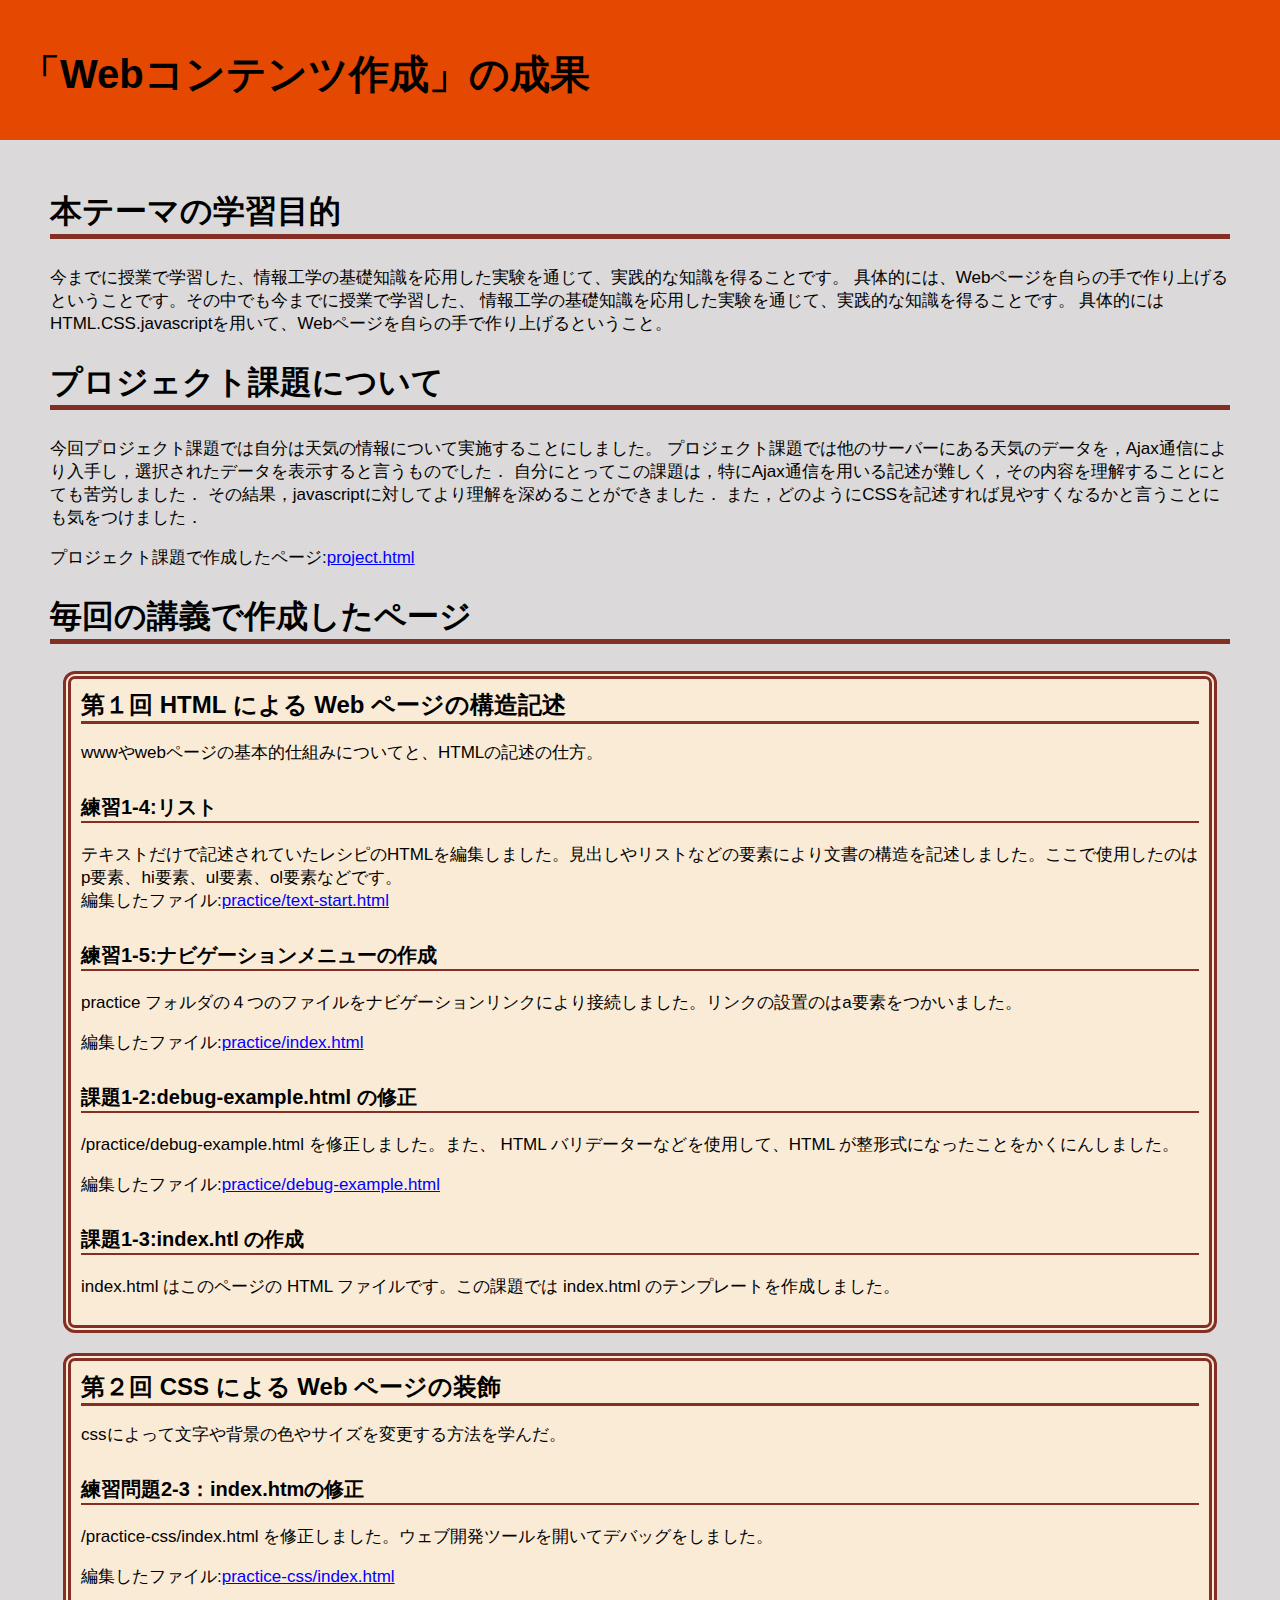
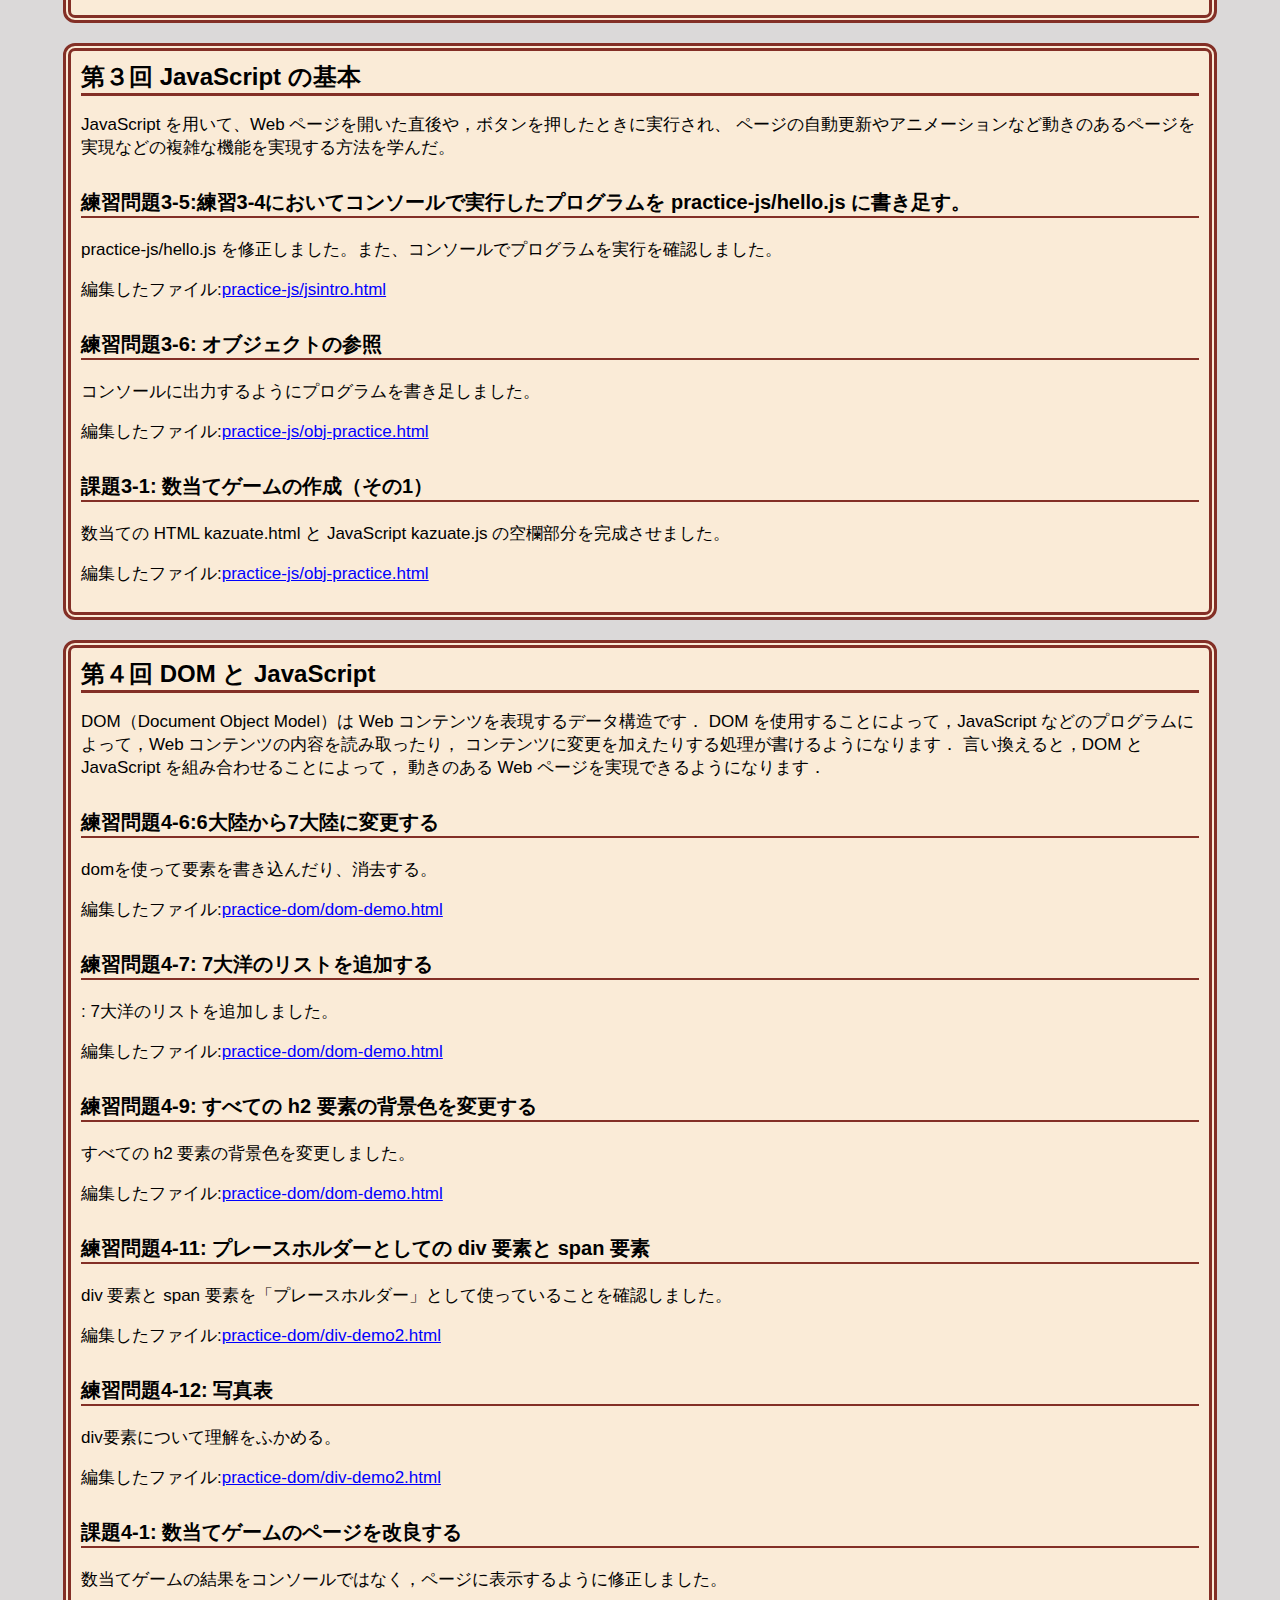
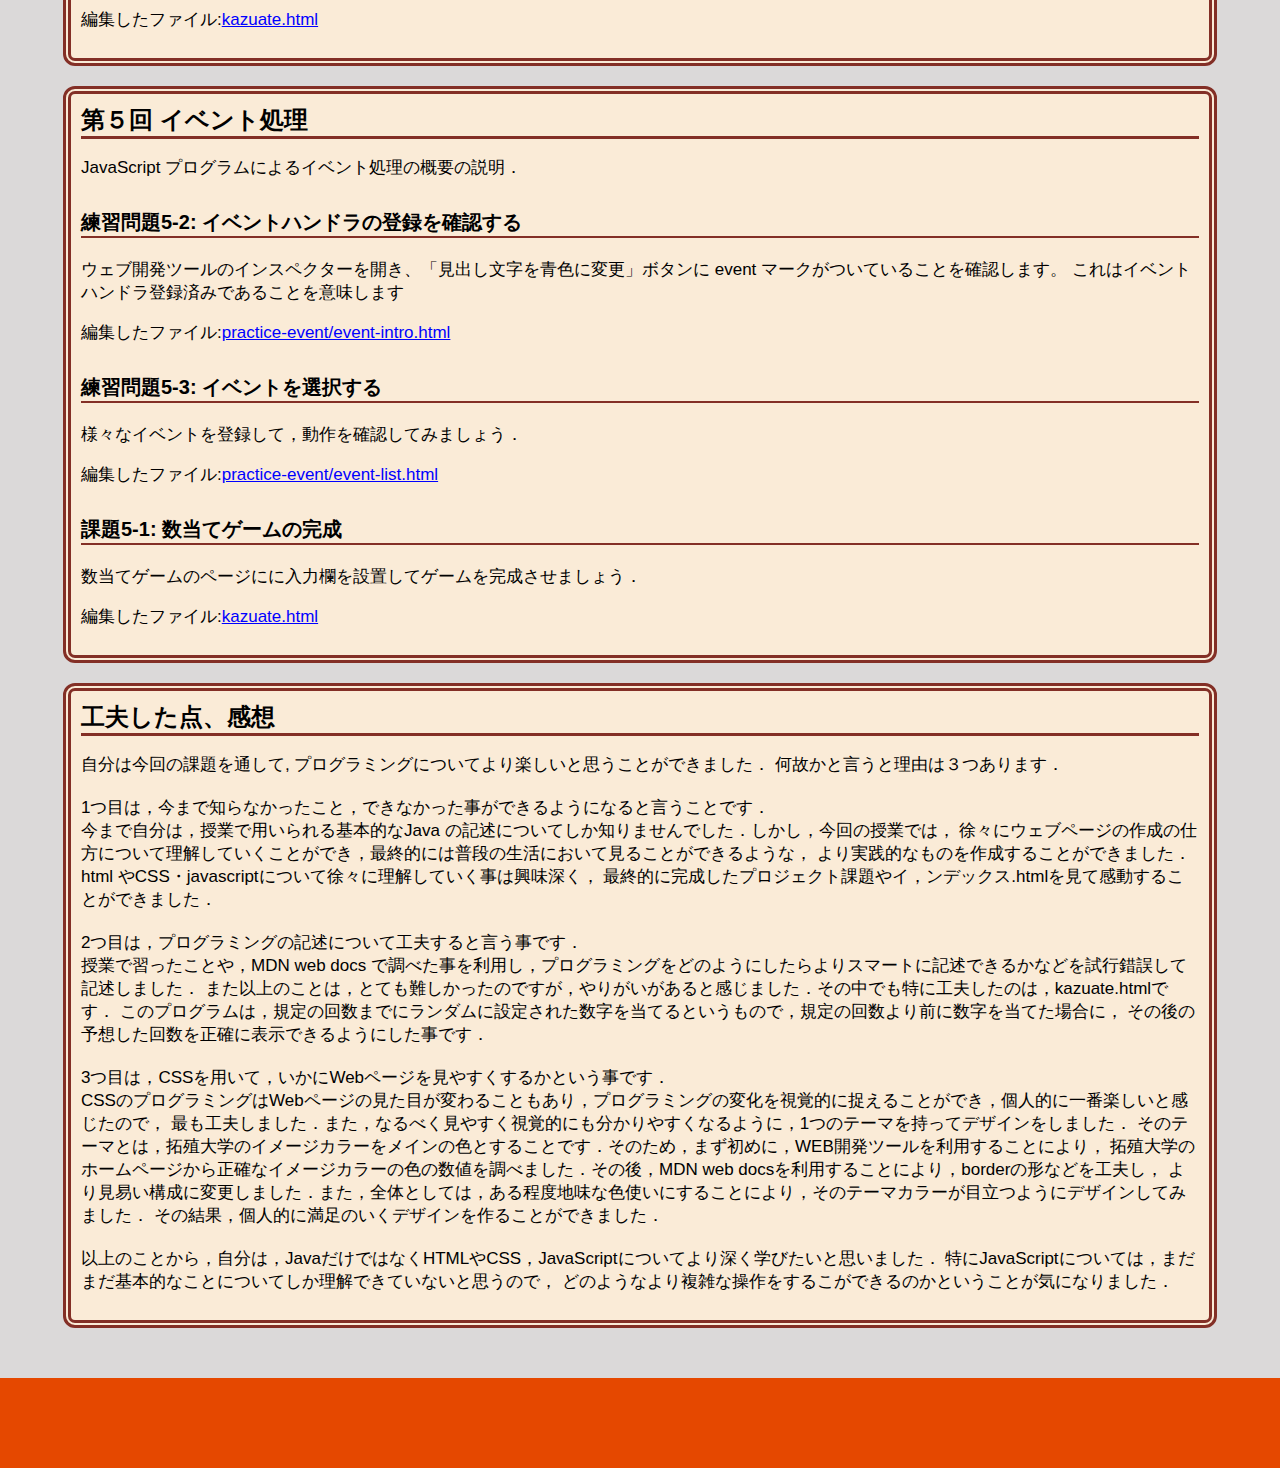
==== commit 2290328f: "a" ====
--- a/index.html
+++ b/index.html
@@ -141,7 +141,32 @@
         <div>
           <li>工夫した点、感想</li>
           <p>
-            
+            自分は今回の課題を通して, プログラミングについてより楽しいと思うことができました．
+            何故かと言うと理由は３つあります．<br><br>
+            1つ目は，今まで知らなかったこと，できなかった事ができるようになると言うことです．<br>
+            今まで自分は，授業で用いられる基本的なJava の記述についてしか知りませんでした．しかし，今回の授業では， 
+            徐々にウェブページの作成の仕方について理解していくことができ，最終的には普段の生活において見ることができるような，
+            より実践的なものを作成することができました．html やCSS・javascriptについて徐々に理解していく事は興味深く， 
+            最終的に完成したプロジェクト課題やイ，ンデックス.htmlを見て感動することができました．<br><br>
+
+            2つ目は，プログラミングの記述について工夫すると言う事です．<br>
+            授業で習ったことや，MDN web docs で調べた事を利用し，プログラミングをどのようにしたらよりスマートに記述できるかなどを試行錯誤して記述しました．
+            また以上のことは，とても難しかったのですが，やりがいがあると感じました．その中でも特に工夫したのは，kazuate.htmlです．
+            このプログラムは，規定の回数までにランダムに設定された数字を当てるというもので，規定の回数より前に数字を当てた場合に，
+            その後の予想した回数を正確に表示できるようにした事です．<br><br>
+
+            3つ目は，CSSを用いて，いかにWebページを見やすくするかという事です．<br>
+            CSSのプログラミングはWebページの見た目が変わることもあり，プログラミングの変化を視覚的に捉えることができ，個人的に一番楽しいと感じたので，
+            最も工夫しました．また，なるべく見やすく視覚的にも分かりやすくなるように，1つのテーマを持ってデザインをしました．
+            そのテーマとは，拓殖大学のイメージカラーをメインの色とすることです．そのため，まず初めに，WEB開発ツールを利用することにより，
+            拓殖大学のホームページから正確なイメージカラーの色の数値を調べました．その後，MDN web docsを利用することにより，borderの形などを工夫し，
+            より見易い構成に変更しました．また，全体としては，ある程度地味な色使いにすることにより，そのテーマカラーが目立つようにデザインしてみました．
+            その結果，個人的に満足のいくデザインを作ることができました．<br><br>
+
+            以上のことから，自分は，JavaだけではなくHTMLやCSS，JavaScriptについてより深く学びたいと思いました．
+            特にJavaScriptについては，まだまだ基本的なことについてしか理解できていないと思うので，
+            どのようなより複雑な操作をするこができるのかということが気になりました．
+
           </p>
         </div>
 
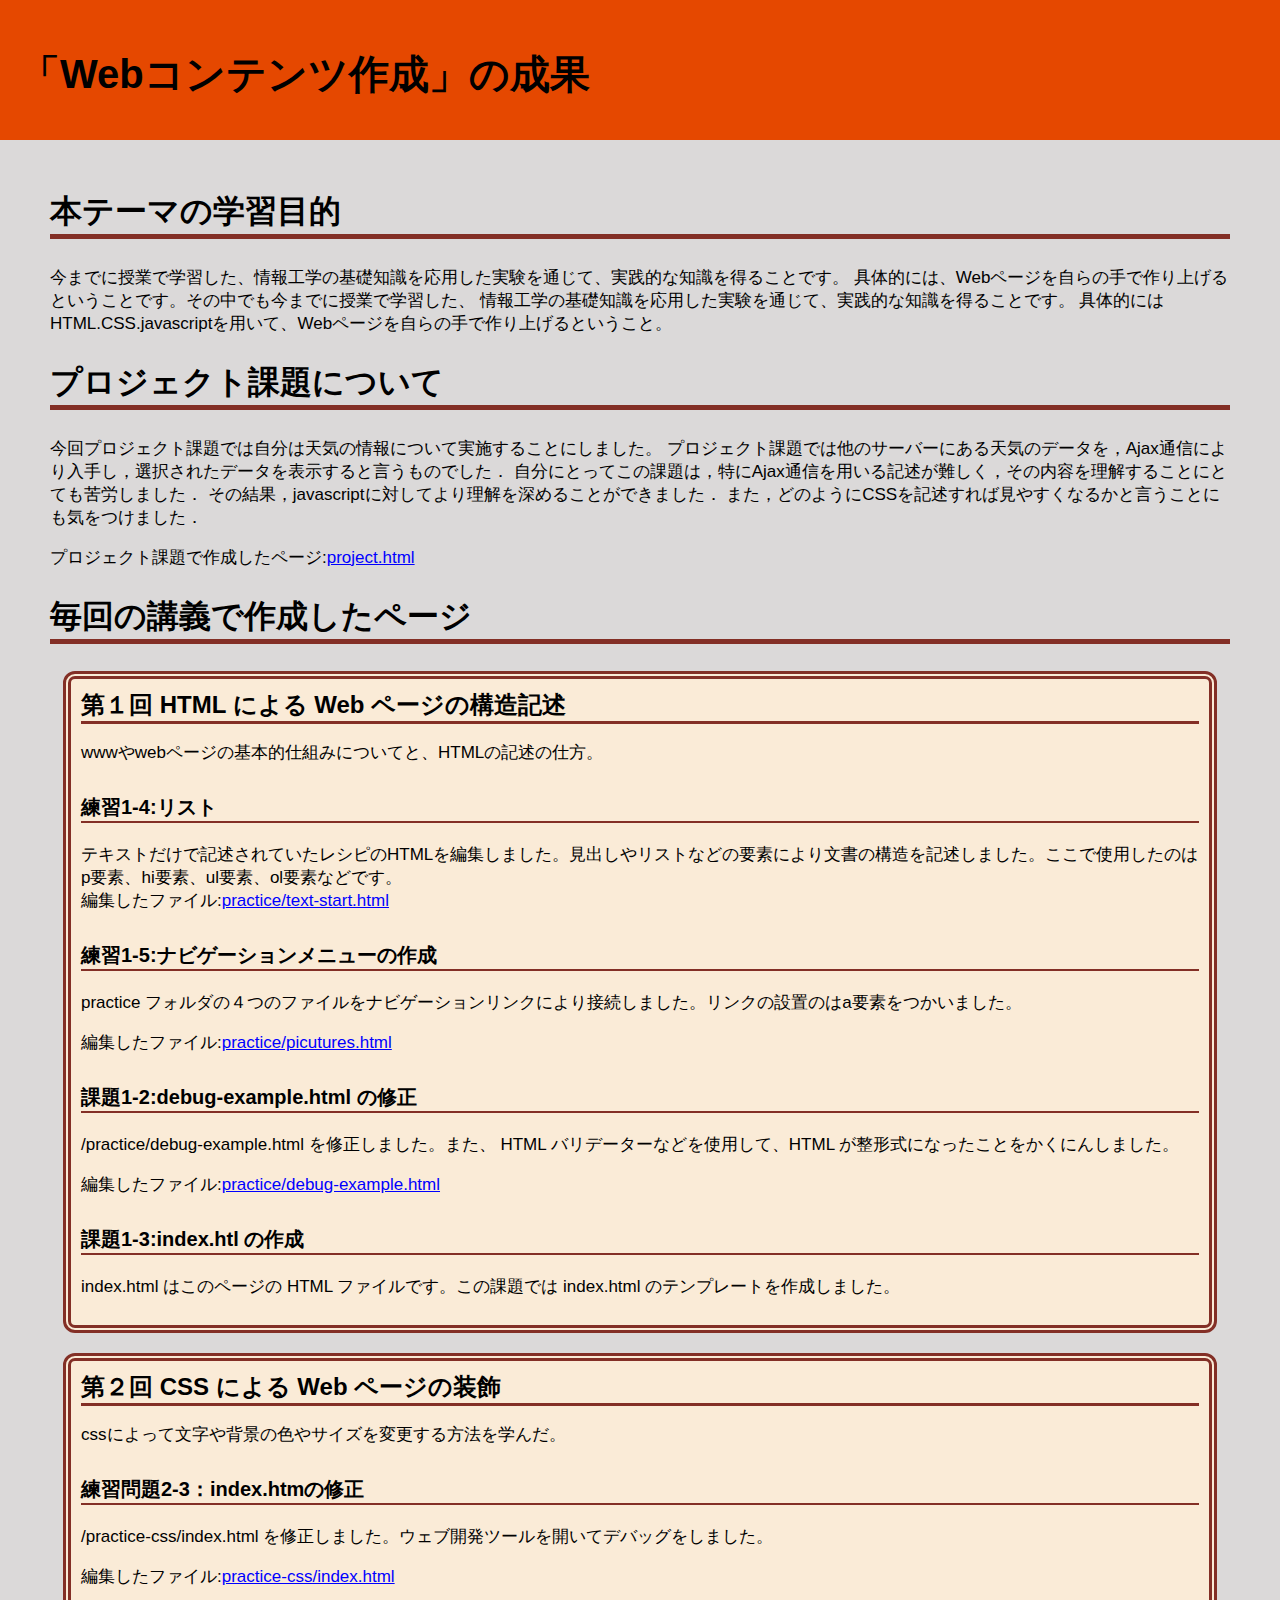
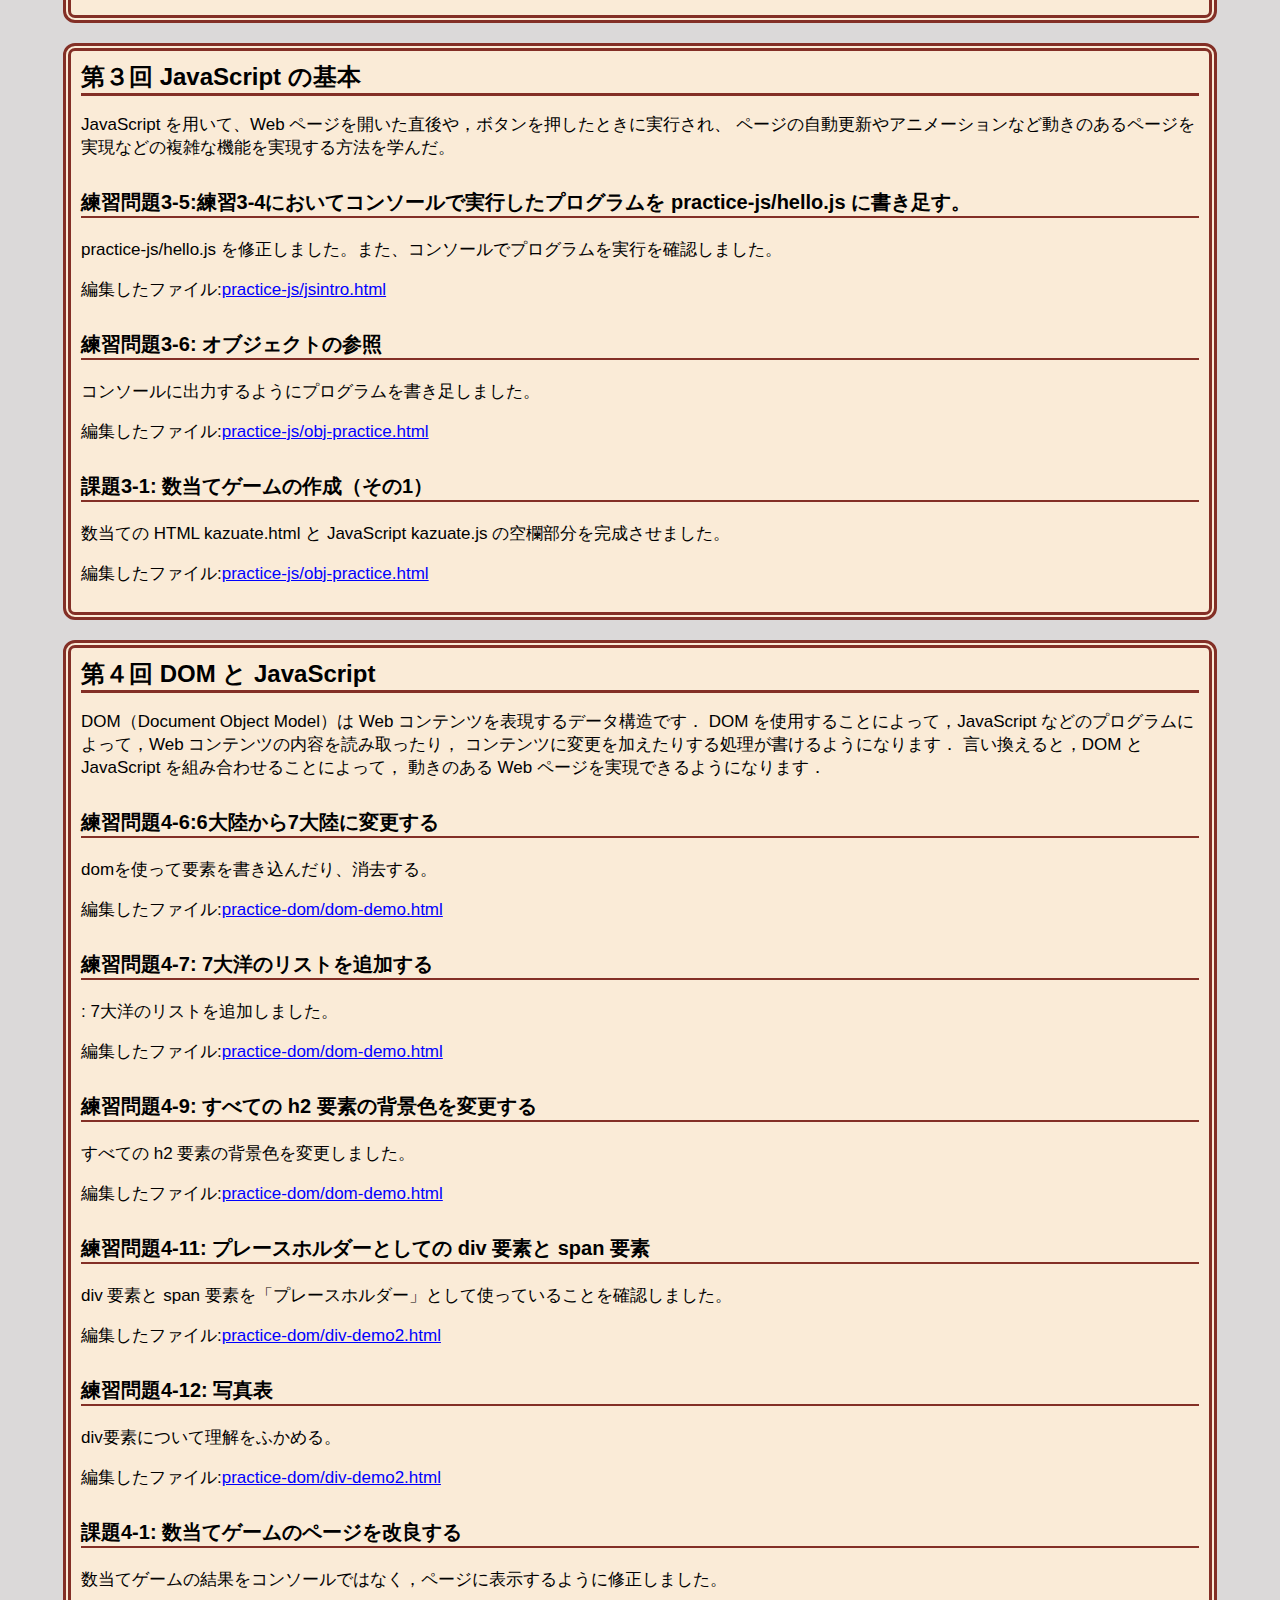
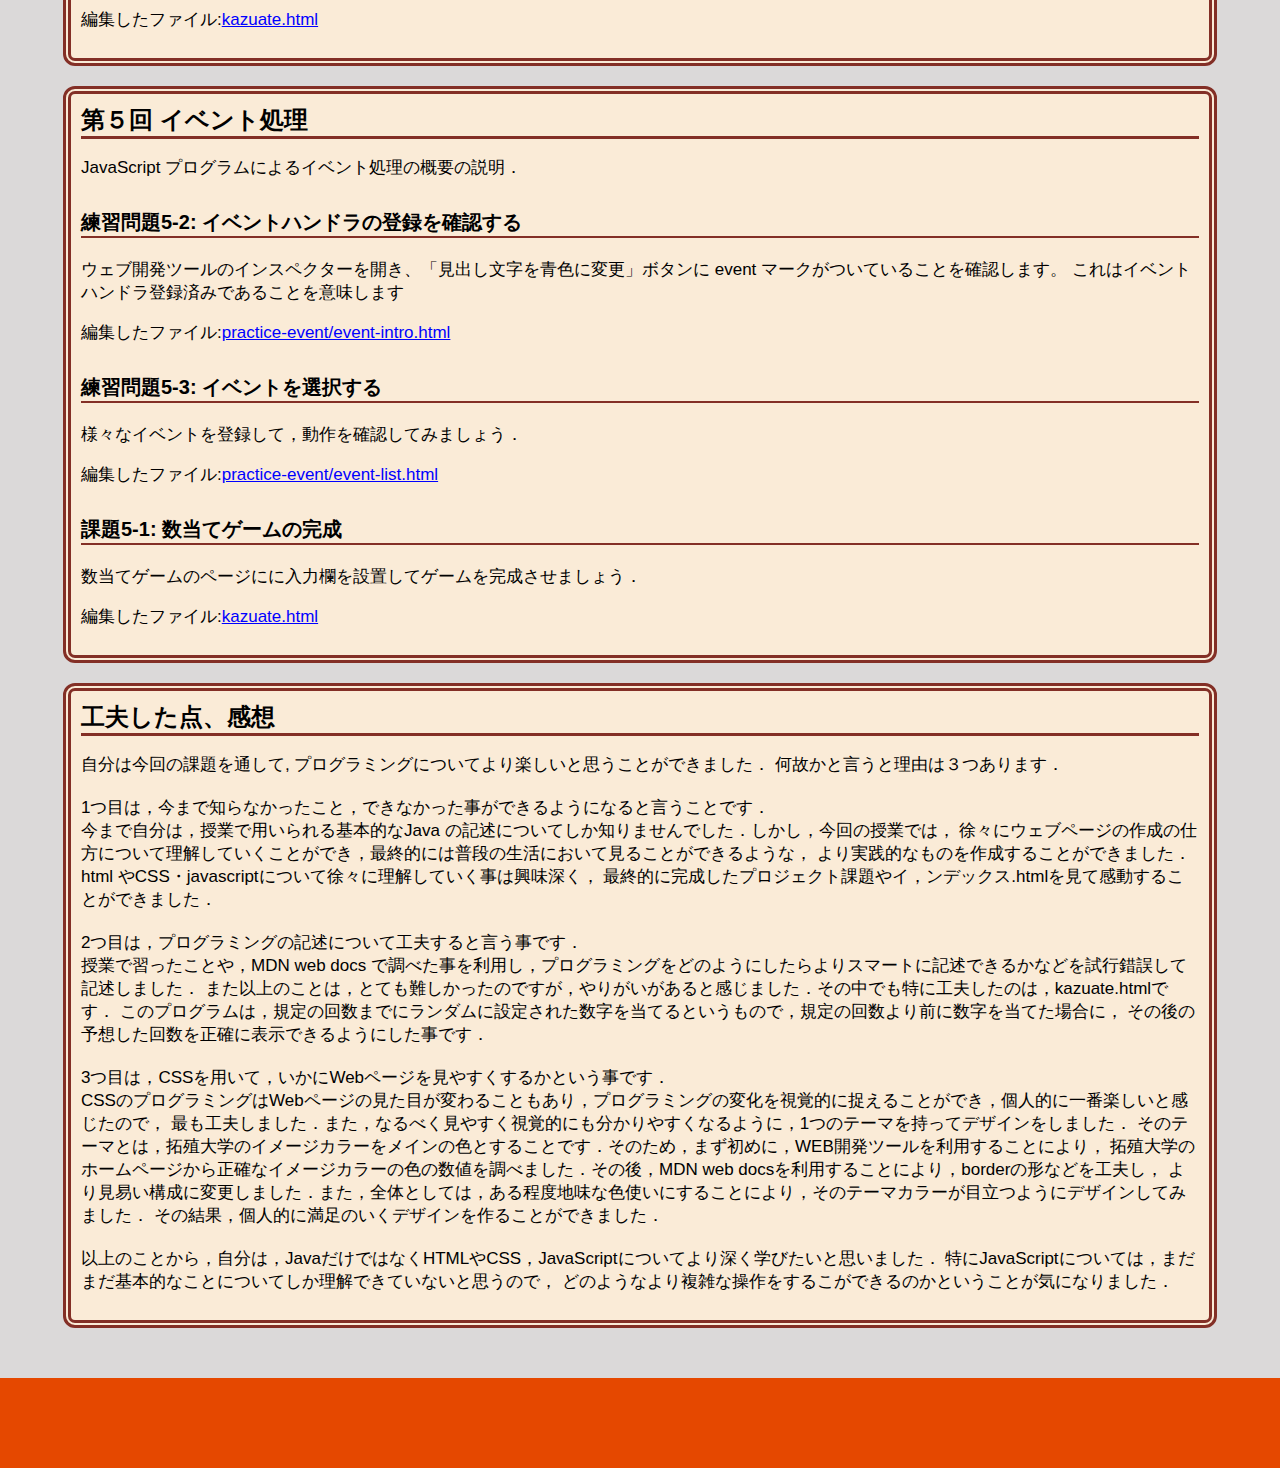
==== commit 98e796a9: "a" ====
--- a/index.html
+++ b/index.html
@@ -46,7 +46,7 @@
           
           <h3>練習1-5:ナビゲーションメニューの作成</h3>
           <p>practice フォルダの４つのファイルをナビゲーションリンクにより接続しました。リンクの設置のはa要素をつかいました。</p>
-          <p>編集したファイル:<a href="../medialabo/practice/index.html" target="_blank">practice/index.html</a></p>
+          <p>編集したファイル:<a href="../medialabo/practice/picutures.html" target="_blank">practice/picutures.html</a></p>
           
           <h3>課題1-2:debug-example.html の修正</h3>
           <p>/practice/debug-example.html を修正しました。また、 HTML バリデーターなどを使用して、HTML が整形式になったことをかくにんしました。</p>
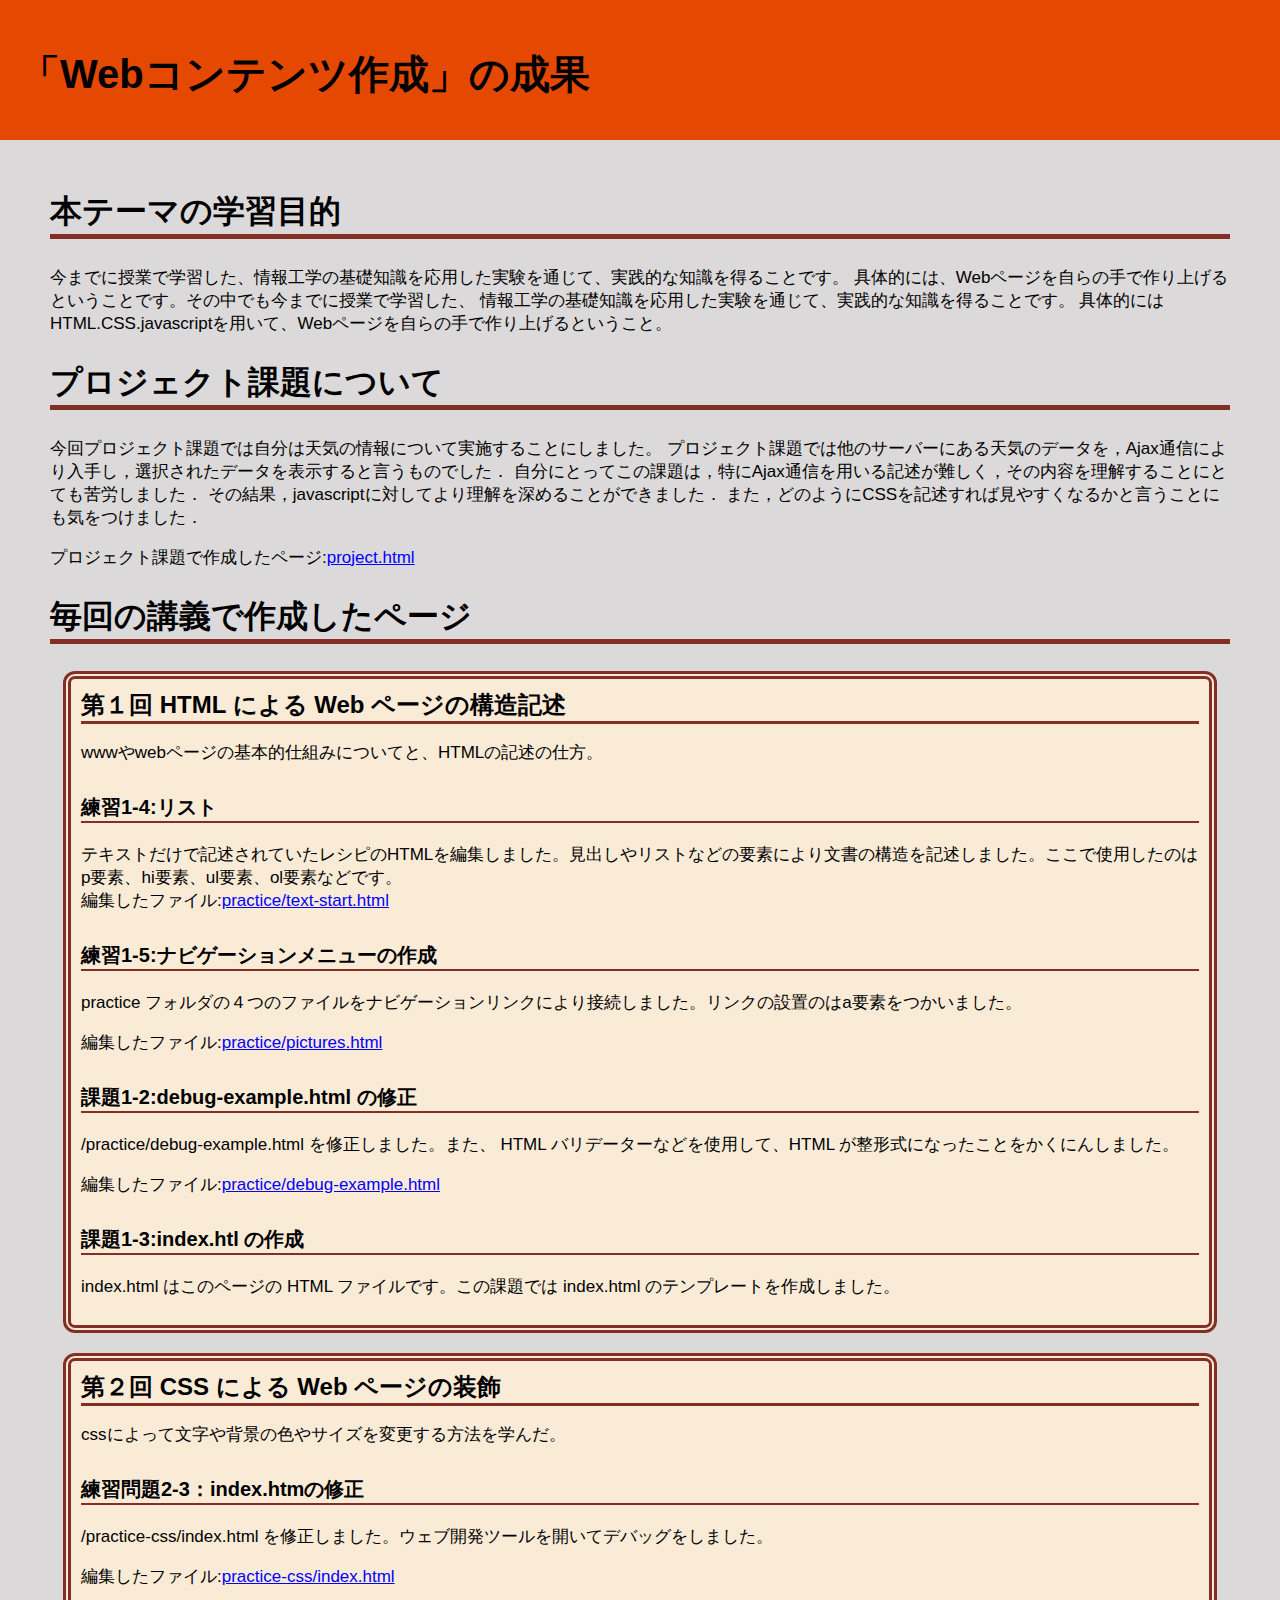
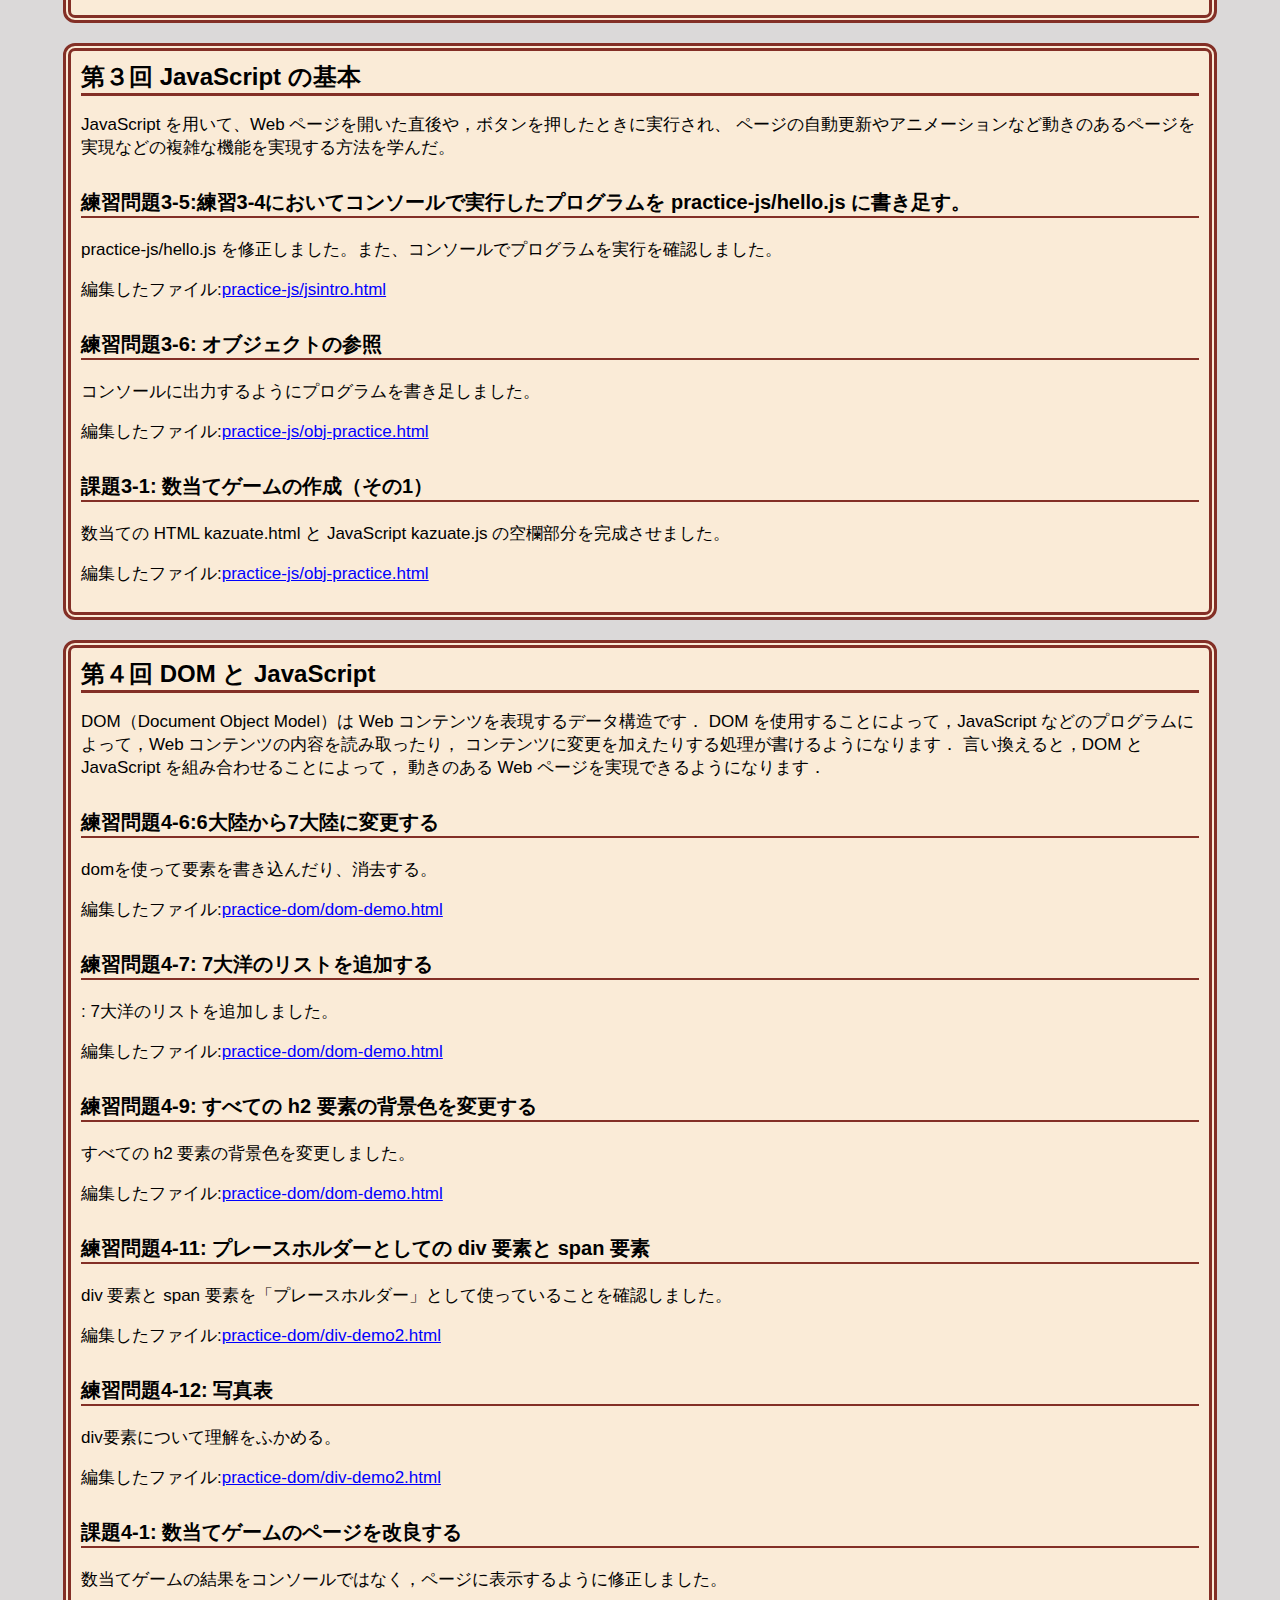
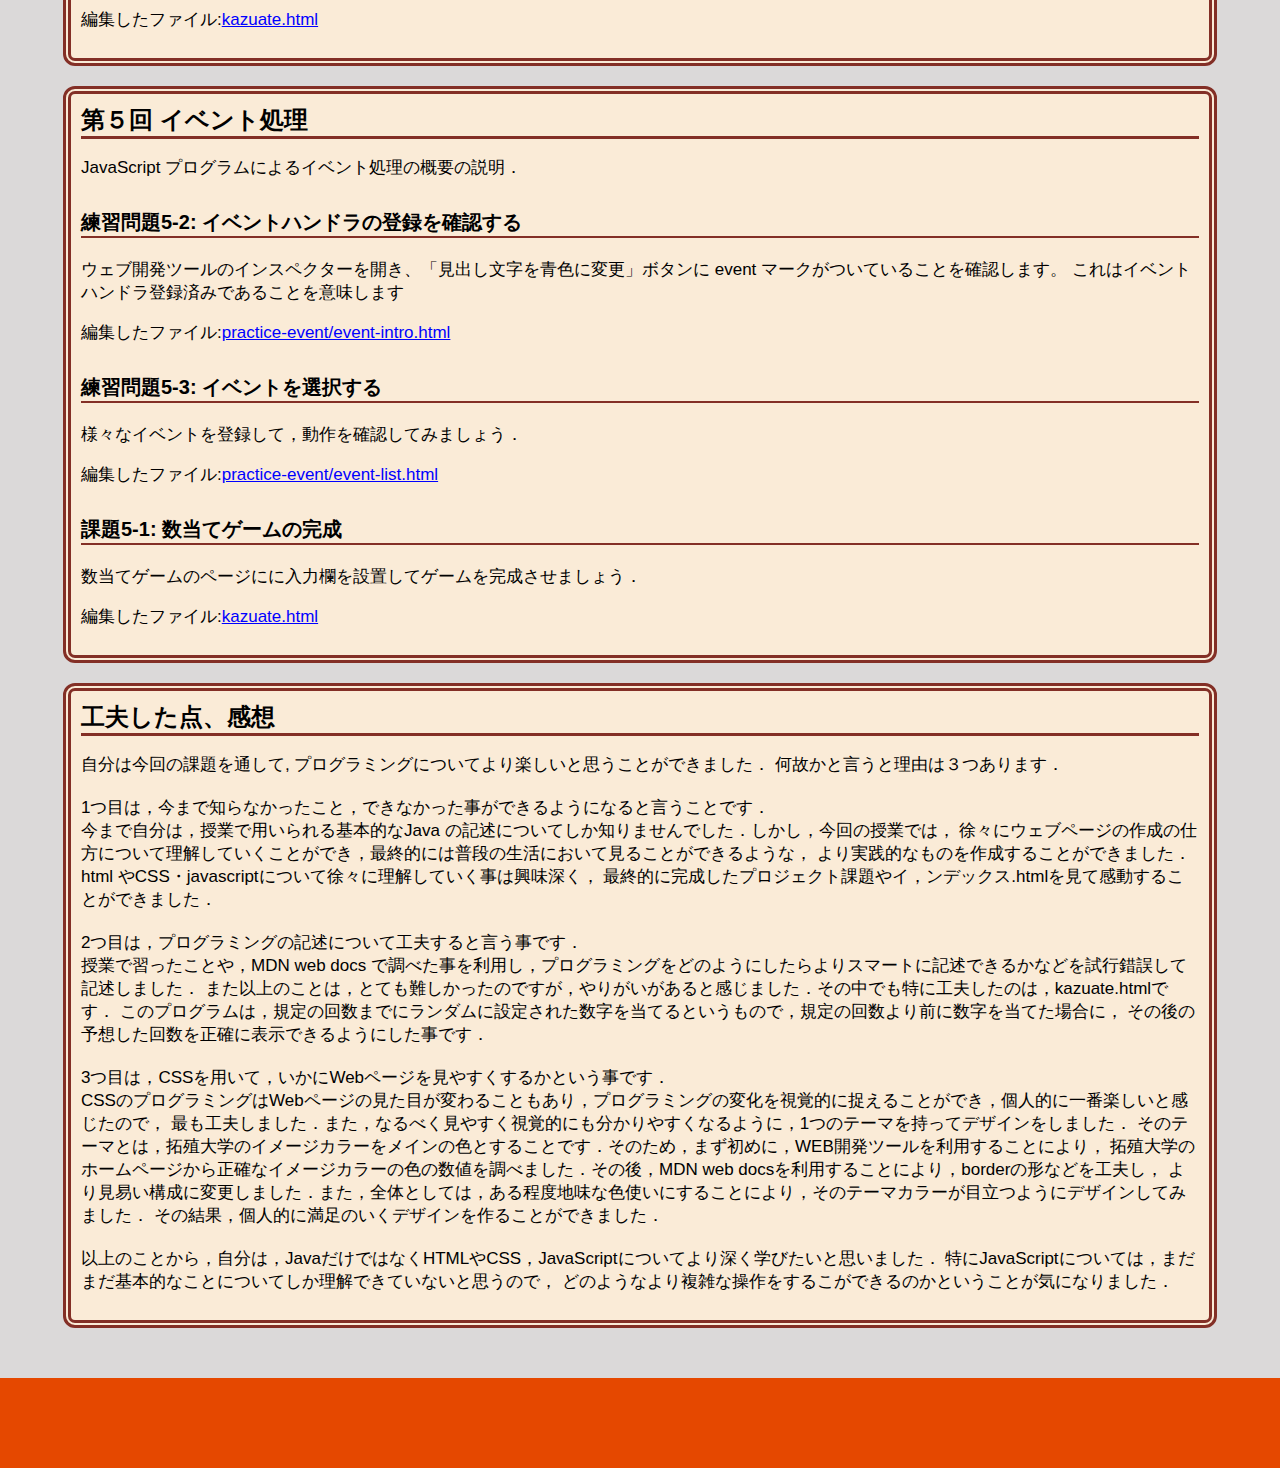
==== commit e853eaf7: "a" ====
--- a/index.html
+++ b/index.html
@@ -46,7 +46,7 @@
           
           <h3>練習1-5:ナビゲーションメニューの作成</h3>
           <p>practice フォルダの４つのファイルをナビゲーションリンクにより接続しました。リンクの設置のはa要素をつかいました。</p>
-          <p>編集したファイル:<a href="../medialabo/practice/picutures.html" target="_blank">practice/picutures.html</a></p>
+          <p>編集したファイル:<a href="../medialabo/practice/pictures.html" target="_blank">practice/pictures.html</a></p>
           
           <h3>課題1-2:debug-example.html の修正</h3>
           <p>/practice/debug-example.html を修正しました。また、 HTML バリデーターなどを使用して、HTML が整形式になったことをかくにんしました。</p>
